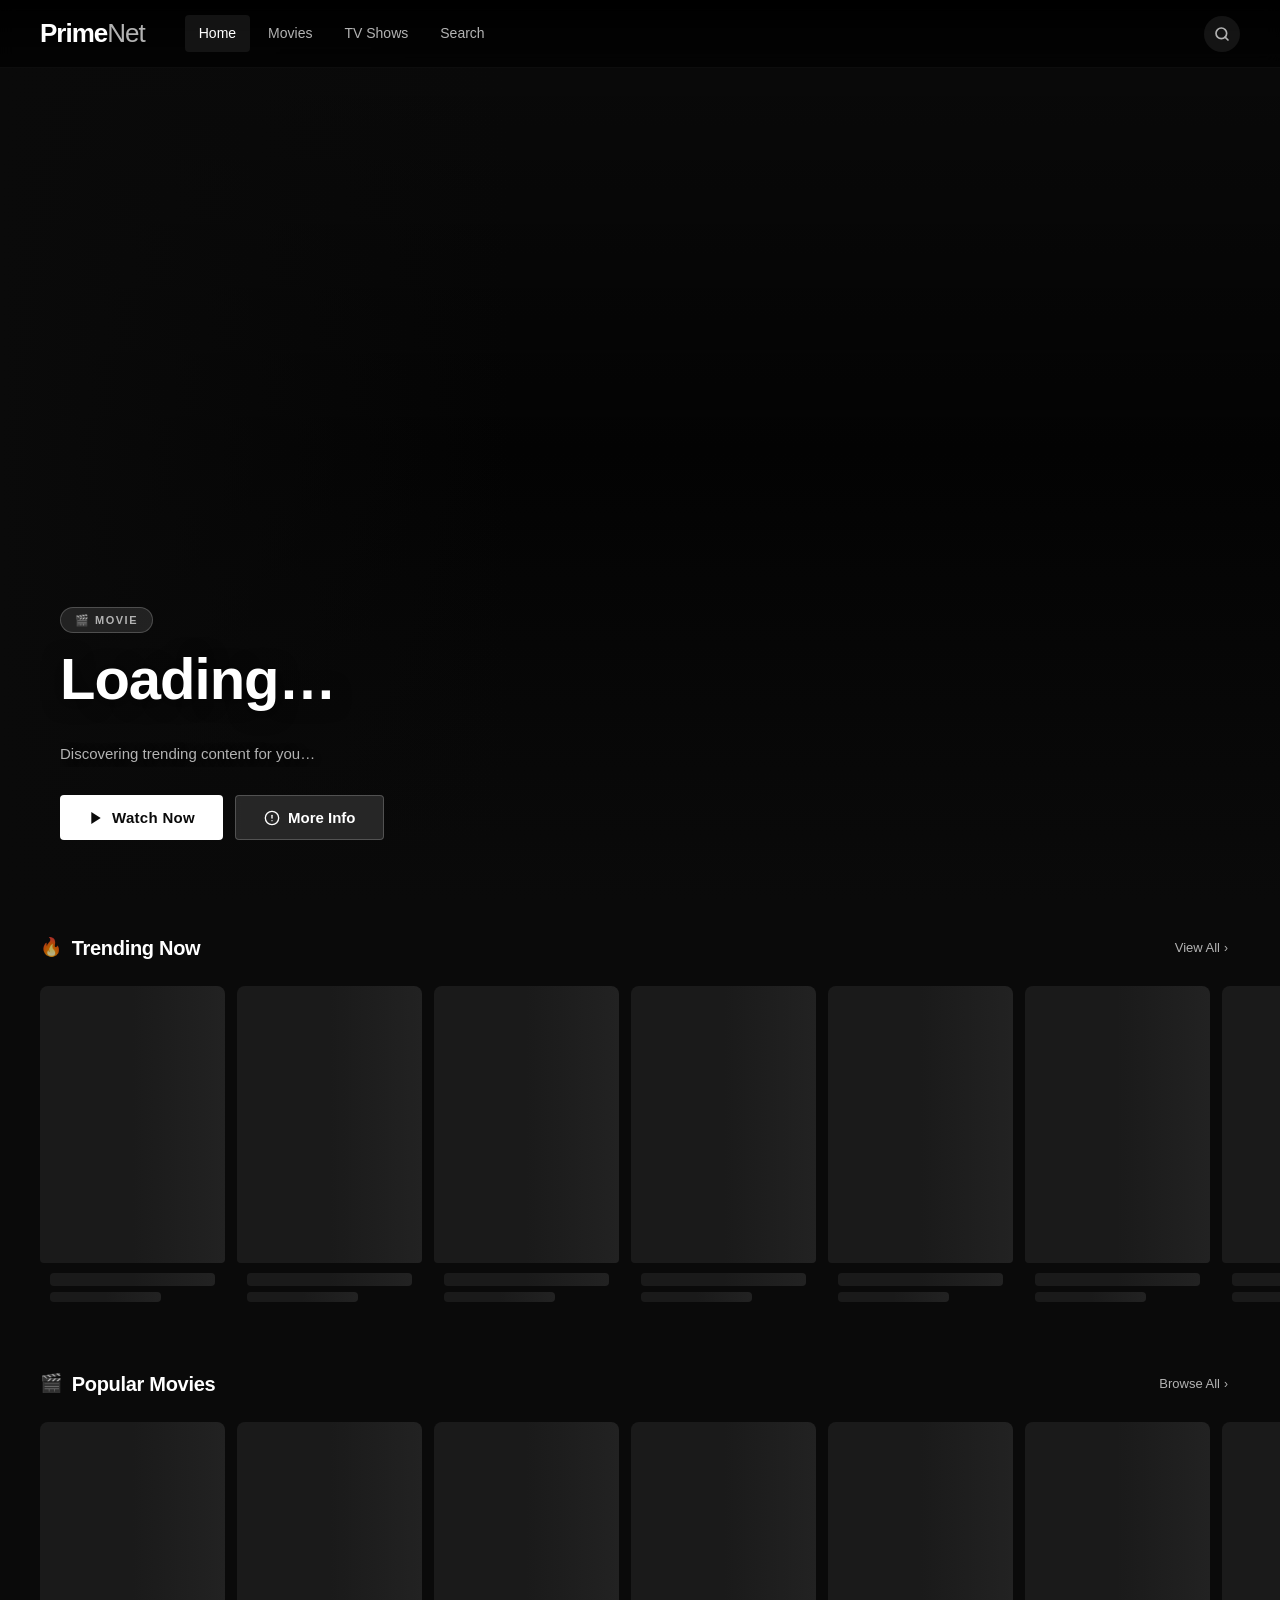
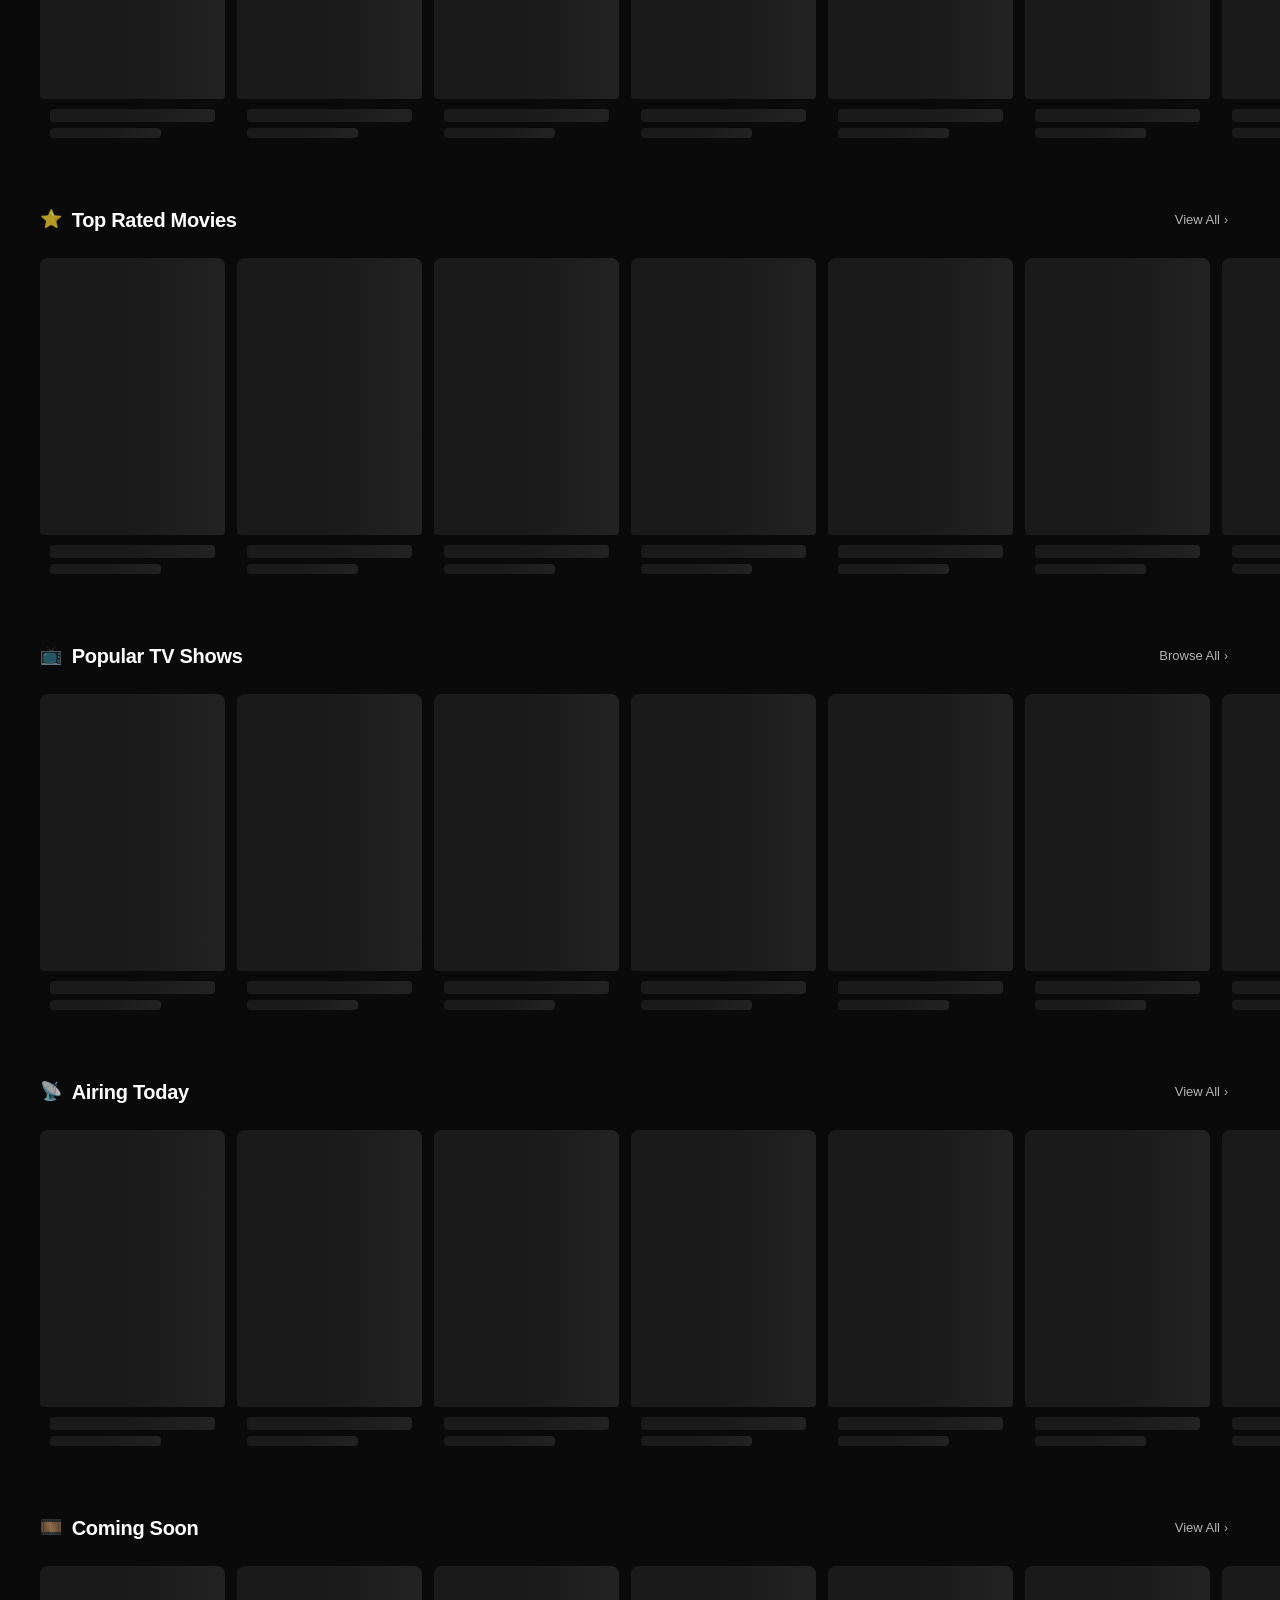
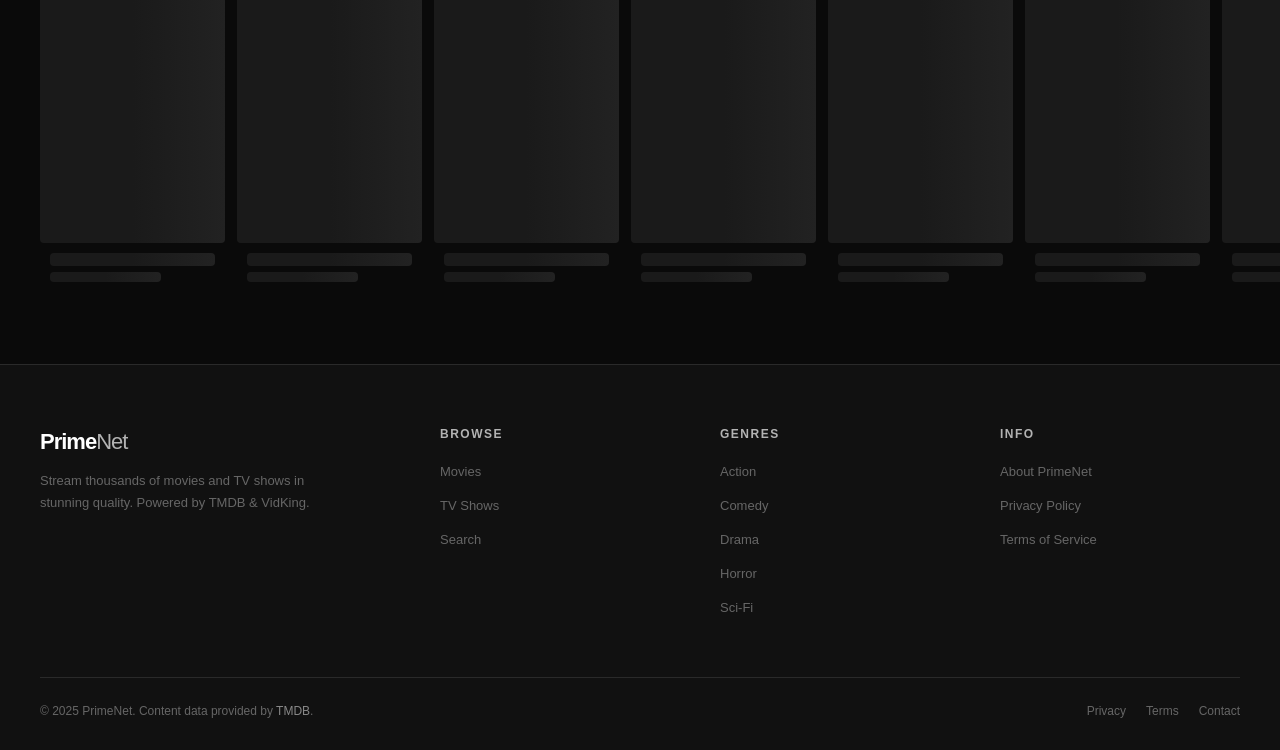
==== index.html @ 1dd8dd20 "Build black/white Prime Video-style streaming site with TMDB + VidKing Co-authored-by: FlamesIsCool " ====
<!DOCTYPE html>
<html lang="en">
<head>
  <meta charset="UTF-8">
  <meta name="viewport" content="width=device-width, initial-scale=1.0">
  <meta name="description" content="PrimeNet — Stream thousands of movies and TV shows. Free, fast, and always updated.">
  <title>PrimeNet — Stream Movies & TV Shows</title>
  <link rel="icon" type="image/svg+xml" href="data:image/svg+xml,<svg xmlns='http://www.w3.org/2000/svg' viewBox='0 0 100 100'><text y='.9em' font-size='90'>🎬</text></svg>">
  <link rel="stylesheet" href="css/style.css">
</head>
<body>

  <!-- ===== NAVBAR ===== -->
  <nav class="navbar" id="navbar">
    <a href="index.html" class="navbar-brand">
      <span class="navbar-logo">Prime<span>Net</span></span>
    </a>
    <div class="navbar-nav">
      <a href="index.html" class="nav-link active">Home</a>
      <a href="movies.html" class="nav-link">Movies</a>
      <a href="tv.html" class="nav-link">TV Shows</a>
      <a href="search.html" class="nav-link">Search</a>
    </div>
    <div class="navbar-right">
      <div class="search-container">
        <button class="search-toggle" id="searchToggle" aria-label="Search">
          <svg width="16" height="16" viewBox="0 0 24 24" fill="none" stroke="currentColor" stroke-width="2.5" stroke-linecap="round" stroke-linejoin="round"><circle cx="11" cy="11" r="8"/><line x1="21" y1="21" x2="16.65" y2="16.65"/></svg>
        </button>
        <div class="search-box" id="searchBox">
          <input type="text" class="search-input" id="navSearchInput" placeholder="Search movies, shows..." autocomplete="off">
          <button class="search-btn" id="navSearchBtn" aria-label="Search">
            <svg width="15" height="15" viewBox="0 0 24 24" fill="none" stroke="currentColor" stroke-width="2.5" stroke-linecap="round" stroke-linejoin="round"><circle cx="11" cy="11" r="8"/><line x1="21" y1="21" x2="16.65" y2="16.65"/></svg>
          </button>
        </div>
      </div>
    </div>
  </nav>

  <!-- ===== HERO ===== -->
  <section class="hero" id="hero">
    <div class="hero-backdrop" id="heroBg"></div>
    <div class="hero-content">
      <div class="hero-badge" id="heroBadge">🎬 Movie</div>
      <h1 class="hero-title" id="heroTitle">Loading…</h1>
      <div class="hero-meta" id="heroMeta"></div>
      <p class="hero-description" id="heroDesc">Discovering trending content for you…</p>
      <div class="hero-actions">
        <button class="btn-primary" id="heroWatchBtn">
          <svg width="16" height="16" viewBox="0 0 24 24" fill="currentColor"><polygon points="5 3 19 12 5 21 5 3"/></svg>
          Watch Now
        </button>
        <button class="btn-secondary" id="heroDetailBtn">
          <svg width="16" height="16" viewBox="0 0 24 24" fill="none" stroke="currentColor" stroke-width="2" stroke-linecap="round" stroke-linejoin="round"><circle cx="12" cy="12" r="10"/><line x1="12" y1="8" x2="12" y2="12"/><line x1="12" y1="16" x2="12.01" y2="16"/></svg>
          More Info
        </button>
      </div>
    </div>
    <div class="hero-dots" id="heroDots"></div>
  </section>

  <!-- ===== MAIN CONTENT ===== -->
  <main class="main-content">

    <!-- Trending -->
    <section class="content-section">
      <div class="section-header">
        <h2 class="section-title">
          <span class="title-icon">🔥</span> Trending Now
        </h2>
        <a href="search.html?q=trending" class="section-link">View All <span class="arrow">›</span></a>
      </div>
      <div class="carousel-wrapper">
        <div class="carousel-nav prev">
          <button class="carousel-nav-btn" aria-label="Previous">‹</button>
        </div>
        <div class="carousel-track" id="trendingRow"></div>
        <div class="carousel-nav next">
          <button class="carousel-nav-btn" aria-label="Next">›</button>
        </div>
      </div>
    </section>

    <!-- Popular Movies -->
    <section class="content-section">
      <div class="section-header">
        <h2 class="section-title">
          <span class="title-icon">🎬</span> Popular Movies
        </h2>
        <a href="movies.html" class="section-link">Browse All <span class="arrow">›</span></a>
      </div>
      <div class="carousel-wrapper">
        <div class="carousel-nav prev">
          <button class="carousel-nav-btn" aria-label="Previous">‹</button>
        </div>
        <div class="carousel-track" id="popularMoviesRow"></div>
        <div class="carousel-nav next">
          <button class="carousel-nav-btn" aria-label="Next">›</button>
        </div>
      </div>
    </section>

    <!-- Top Rated -->
    <section class="content-section">
      <div class="section-header">
        <h2 class="section-title">
          <span class="title-icon">⭐</span> Top Rated Movies
        </h2>
        <a href="movies.html?sort=vote_average.desc" class="section-link">View All <span class="arrow">›</span></a>
      </div>
      <div class="carousel-wrapper">
        <div class="carousel-nav prev">
          <button class="carousel-nav-btn" aria-label="Previous">‹</button>
        </div>
        <div class="carousel-track" id="topRatedRow"></div>
        <div class="carousel-nav next">
          <button class="carousel-nav-btn" aria-label="Next">›</button>
        </div>
      </div>
    </section>

    <!-- Popular TV Shows -->
    <section class="content-section">
      <div class="section-header">
        <h2 class="section-title">
          <span class="title-icon">📺</span> Popular TV Shows
        </h2>
        <a href="tv.html" class="section-link">Browse All <span class="arrow">›</span></a>
      </div>
      <div class="carousel-wrapper">
        <div class="carousel-nav prev">
          <button class="carousel-nav-btn" aria-label="Previous">‹</button>
        </div>
        <div class="carousel-track" id="popularTVRow"></div>
        <div class="carousel-nav next">
          <button class="carousel-nav-btn" aria-label="Next">›</button>
        </div>
      </div>
    </section>

    <!-- Airing Today -->
    <section class="content-section">
      <div class="section-header">
        <h2 class="section-title">
          <span class="title-icon">📡</span> Airing Today
        </h2>
        <a href="tv.html" class="section-link">View All <span class="arrow">›</span></a>
      </div>
      <div class="carousel-wrapper">
        <div class="carousel-nav prev">
          <button class="carousel-nav-btn" aria-label="Previous">‹</button>
        </div>
        <div class="carousel-track" id="airingTodayRow"></div>
        <div class="carousel-nav next">
          <button class="carousel-nav-btn" aria-label="Next">›</button>
        </div>
      </div>
    </section>

    <!-- Upcoming Movies -->
    <section class="content-section" style="margin-bottom: 60px;">
      <div class="section-header">
        <h2 class="section-title">
          <span class="title-icon">🎞️</span> Coming Soon
        </h2>
        <a href="movies.html" class="section-link">View All <span class="arrow">›</span></a>
      </div>
      <div class="carousel-wrapper">
        <div class="carousel-nav prev">
          <button class="carousel-nav-btn" aria-label="Previous">‹</button>
        </div>
        <div class="carousel-track" id="upcomingRow"></div>
        <div class="carousel-nav next">
          <button class="carousel-nav-btn" aria-label="Next">›</button>
        </div>
      </div>
    </section>

  </main>

  <!-- ===== FOOTER ===== -->
  <footer class="footer">
    <div class="footer-top">
      <div class="footer-brand">
        <div class="logo">Prime<span>Net</span></div>
        <p>Stream thousands of movies and TV shows in stunning quality. Powered by TMDB &amp; VidKing.</p>
      </div>
      <div class="footer-col">
        <h4>Browse</h4>
        <ul>
          <li><a href="movies.html">Movies</a></li>
          <li><a href="tv.html">TV Shows</a></li>
          <li><a href="search.html">Search</a></li>
        </ul>
      </div>
      <div class="footer-col">
        <h4>Genres</h4>
        <ul>
          <li><a href="movies.html?genre=28">Action</a></li>
          <li><a href="movies.html?genre=35">Comedy</a></li>
          <li><a href="movies.html?genre=18">Drama</a></li>
          <li><a href="movies.html?genre=27">Horror</a></li>
          <li><a href="movies.html?genre=878">Sci-Fi</a></li>
        </ul>
      </div>
      <div class="footer-col">
        <h4>Info</h4>
        <ul>
          <li><a href="#">About PrimeNet</a></li>
          <li><a href="#">Privacy Policy</a></li>
          <li><a href="#">Terms of Service</a></li>
        </ul>
      </div>
    </div>
    <div class="footer-bottom">
      <p class="footer-copy">© 2025 PrimeNet. Content data provided by <a href="https://www.themoviedb.org" target="_blank" rel="noopener" style="color:#888">TMDB</a>.</p>
      <div class="footer-links">
        <a href="#">Privacy</a>
        <a href="#">Terms</a>
        <a href="#">Contact</a>
      </div>
    </div>
  </footer>

  <!-- ===== MODAL ===== -->
  <div class="modal-overlay" id="modalOverlay" role="dialog" aria-modal="true">
    <div class="modal">
      <button class="modal-close" id="modalClose" aria-label="Close">✕</button>
      <div class="modal-backdrop">
        <img id="modalBackdropImg" src="" alt="">
      </div>
      <div class="modal-content">
        <h2 class="modal-title" id="modalTitle"></h2>
        <div class="modal-meta" id="modalMeta"></div>
        <p class="modal-overview" id="modalOverview"></p>
        <div class="modal-actions">
          <button class="btn-primary" id="modalWatchBtn">
            <svg width="16" height="16" viewBox="0 0 24 24" fill="currentColor"><polygon points="5 3 19 12 5 21 5 3"/></svg>
            Watch Now
          </button>
        </div>
        <div class="modal-info-grid" id="modalInfoGrid"></div>
      </div>
    </div>
  </div>

  <!-- ===== BACK TO TOP ===== -->
  <button class="back-to-top" aria-label="Back to top">
    <svg width="16" height="16" viewBox="0 0 24 24" fill="none" stroke="currentColor" stroke-width="2.5" stroke-linecap="round" stroke-linejoin="round"><polyline points="18 15 12 9 6 15"/></svg>
  </button>

  <!-- ===== SCRIPTS ===== -->
  <script src="js/api.js"></script>
  <script src="js/ui.js"></script>
  <script src="js/home.js"></script>
</body>
</html>
---- css/style.css ----
/* ===========================
   PrimeNet - Dark Streaming Theme
   =========================== */

:root {
  --bg-primary: #0a0a0a;
  --bg-secondary: #111111;
  --bg-card: #1a1a1a;
  --bg-card-hover: #222222;
  --bg-overlay: rgba(0, 0, 0, 0.85);
  --text-primary: #ffffff;
  --text-secondary: #b3b3b3;
  --text-muted: #666666;
  --accent: #ffffff;
  --accent-hover: #cccccc;
  --border: #2a2a2a;
  --border-light: #333333;
  --gradient-dark: linear-gradient(180deg, transparent 0%, rgba(0,0,0,0.7) 50%, #0a0a0a 100%);
  --gradient-side: linear-gradient(90deg, #0a0a0a 0%, transparent 40%);
  --radius-sm: 4px;
  --radius-md: 8px;
  --radius-lg: 12px;
  --shadow: 0 4px 24px rgba(0, 0, 0, 0.6);
  --shadow-lg: 0 8px 40px rgba(0, 0, 0, 0.8);
  --transition: all 0.25s ease;
}

/* ===========================
   Reset & Base
   =========================== */
*, *::before, *::after {
  box-sizing: border-box;
  margin: 0;
  padding: 0;
}

html {
  scroll-behavior: smooth;
  font-size: 16px;
}

body {
  background-color: var(--bg-primary);
  color: var(--text-primary);
  font-family: 'Amazon Ember', 'Helvetica Neue', Helvetica, Arial, sans-serif;
  line-height: 1.5;
  overflow-x: hidden;
  min-height: 100vh;
}

a {
  color: inherit;
  text-decoration: none;
}

img {
  display: block;
  max-width: 100%;
}

ul, ol {
  list-style: none;
}

button {
  cursor: pointer;
  border: none;
  background: none;
  font-family: inherit;
}

input, select, textarea {
  font-family: inherit;
}

/* ===========================
   Scrollbar
   =========================== */
::-webkit-scrollbar {
  width: 6px;
  height: 6px;
}
::-webkit-scrollbar-track {
  background: var(--bg-secondary);
}
::-webkit-scrollbar-thumb {
  background: #444;
  border-radius: 3px;
}
::-webkit-scrollbar-thumb:hover {
  background: #666;
}

/* ===========================
   Header / Navbar
   =========================== */
.navbar {
  position: fixed;
  top: 0;
  left: 0;
  right: 0;
  z-index: 1000;
  display: flex;
  align-items: center;
  padding: 0 40px;
  height: 68px;
  background: linear-gradient(180deg, rgba(0,0,0,0.95) 0%, rgba(0,0,0,0.6) 100%);
  border-bottom: 1px solid rgba(255,255,255,0.05);
  backdrop-filter: blur(8px);
  transition: var(--transition);
}

.navbar.scrolled {
  background: rgba(5, 5, 5, 0.98);
  border-bottom-color: var(--border);
}

.navbar-brand {
  display: flex;
  align-items: center;
  gap: 10px;
  text-decoration: none;
  margin-right: 40px;
  flex-shrink: 0;
}

.navbar-logo {
  font-size: 26px;
  font-weight: 900;
  letter-spacing: -1px;
  color: var(--text-primary);
}

.navbar-logo span {
  color: var(--text-secondary);
  font-weight: 300;
}

.navbar-nav {
  display: flex;
  align-items: center;
  gap: 4px;
  flex: 1;
}

.nav-link {
  padding: 8px 14px;
  font-size: 14px;
  font-weight: 500;
  color: var(--text-secondary);
  border-radius: var(--radius-sm);
  transition: var(--transition);
  white-space: nowrap;
}

.nav-link:hover,
.nav-link.active {
  color: var(--text-primary);
  background: rgba(255,255,255,0.07);
}

.nav-link.active {
  color: var(--text-primary);
}

.navbar-right {
  display: flex;
  align-items: center;
  gap: 12px;
  margin-left: auto;
}

.search-container {
  position: relative;
  display: flex;
  align-items: center;
}

.search-toggle {
  width: 36px;
  height: 36px;
  border-radius: 50%;
  background: rgba(255,255,255,0.07);
  display: flex;
  align-items: center;
  justify-content: center;
  color: var(--text-secondary);
  transition: var(--transition);
  font-size: 16px;
}

.search-toggle:hover {
  background: rgba(255,255,255,0.15);
  color: var(--text-primary);
}

.search-box {
  position: absolute;
  right: 0;
  top: 50%;
  transform: translateY(-50%);
  display: flex;
  align-items: center;
  background: rgba(20,20,20,0.98);
  border: 1px solid var(--border-light);
  border-radius: var(--radius-sm);
  overflow: hidden;
  width: 0;
  opacity: 0;
  pointer-events: none;
  transition: width 0.3s ease, opacity 0.2s ease;
}

.search-box.open {
  width: 280px;
  opacity: 1;
  pointer-events: all;
}

.search-input {
  flex: 1;
  padding: 9px 14px;
  background: transparent;
  border: none;
  outline: none;
  color: var(--text-primary);
  font-size: 14px;
}

.search-input::placeholder {
  color: var(--text-muted);
}

.search-btn {
  padding: 9px 14px;
  color: var(--text-secondary);
  font-size: 15px;
  transition: var(--transition);
}

.search-btn:hover {
  color: var(--text-primary);
}

.btn-icon {
  width: 36px;
  height: 36px;
  border-radius: 50%;
  display: flex;
  align-items: center;
  justify-content: center;
  color: var(--text-secondary);
  background: rgba(255,255,255,0.07);
  transition: var(--transition);
  font-size: 15px;
}

.btn-icon:hover {
  background: rgba(255,255,255,0.15);
  color: var(--text-primary);
}

/* ===========================
   Hero Section
   =========================== */
.hero {
  position: relative;
  height: 100vh;
  min-height: 600px;
  display: flex;
  align-items: flex-end;
  overflow: hidden;
}

.hero-backdrop {
  position: absolute;
  inset: 0;
  background-size: cover;
  background-position: center top;
  background-repeat: no-repeat;
  transition: opacity 1s ease;
}

.hero-backdrop::after {
  content: '';
  position: absolute;
  inset: 0;
  background: var(--gradient-dark);
}

.hero-backdrop::before {
  content: '';
  position: absolute;
  inset: 0;
  background: var(--gradient-side);
  z-index: 1;
}

.hero-content {
  position: relative;
  z-index: 2;
  padding: 60px 60px;
  max-width: 640px;
  width: 100%;
}

.hero-badge {
  display: inline-flex;
  align-items: center;
  gap: 6px;
  background: rgba(255,255,255,0.1);
  border: 1px solid rgba(255,255,255,0.2);
  border-radius: 20px;
  padding: 4px 14px;
  font-size: 11px;
  font-weight: 700;
  letter-spacing: 1.5px;
  text-transform: uppercase;
  color: var(--text-secondary);
  margin-bottom: 16px;
}

.hero-title {
  font-size: clamp(32px, 5vw, 58px);
  font-weight: 900;
  line-height: 1.05;
  letter-spacing: -1px;
  margin-bottom: 16px;
  text-shadow: 0 2px 20px rgba(0,0,0,0.8);
}

.hero-meta {
  display: flex;
  align-items: center;
  gap: 16px;
  margin-bottom: 16px;
  font-size: 13px;
  color: var(--text-secondary);
}

.hero-meta .rating {
  display: flex;
  align-items: center;
  gap: 4px;
  color: #fff;
  font-weight: 600;
}

.hero-meta .rating span {
  color: #f5c518;
}

.hero-meta .year,
.hero-meta .runtime,
.hero-meta .genres {
  color: var(--text-muted);
}

.hero-meta .separator {
  color: var(--border-light);
}

.hero-description {
  font-size: 15px;
  line-height: 1.65;
  color: var(--text-secondary);
  margin-bottom: 28px;
  display: -webkit-box;
  -webkit-line-clamp: 3;
  -webkit-box-orient: vertical;
  overflow: hidden;
  text-shadow: 0 1px 8px rgba(0,0,0,0.6);
}

.hero-actions {
  display: flex;
  gap: 12px;
  flex-wrap: wrap;
}

.btn-primary {
  display: inline-flex;
  align-items: center;
  gap: 8px;
  padding: 13px 28px;
  background: var(--text-primary);
  color: var(--bg-primary);
  font-size: 15px;
  font-weight: 700;
  border-radius: var(--radius-sm);
  transition: var(--transition);
  letter-spacing: 0.3px;
}

.btn-primary:hover {
  background: var(--accent-hover);
  transform: translateY(-1px);
  box-shadow: 0 6px 20px rgba(255,255,255,0.2);
}

.btn-secondary {
  display: inline-flex;
  align-items: center;
  gap: 8px;
  padding: 13px 28px;
  background: rgba(255,255,255,0.12);
  border: 1px solid rgba(255,255,255,0.2);
  color: var(--text-primary);
  font-size: 15px;
  font-weight: 600;
  border-radius: var(--radius-sm);
  transition: var(--transition);
  backdrop-filter: blur(4px);
}

.btn-secondary:hover {
  background: rgba(255,255,255,0.2);
  transform: translateY(-1px);
}

/* Hero scroll indicators */
.hero-dots {
  position: absolute;
  bottom: 32px;
  left: 50%;
  transform: translateX(-50%);
  display: flex;
  gap: 6px;
  z-index: 10;
}

.hero-dot {
  width: 6px;
  height: 6px;
  border-radius: 50%;
  background: rgba(255,255,255,0.3);
  transition: var(--transition);
  cursor: pointer;
}

.hero-dot.active {
  background: var(--text-primary);
  width: 24px;
  border-radius: 3px;
}

/* ===========================
   Main Content
   =========================== */
.main-content {
  padding-top: 0;
}

/* ===========================
   Content Rows / Carousels
   =========================== */
.content-section {
  padding: 32px 0 0;
  margin-bottom: 12px;
}

.section-header {
  display: flex;
  align-items: center;
  justify-content: space-between;
  padding: 0 40px;
  margin-bottom: 18px;
}

.section-title {
  font-size: 20px;
  font-weight: 700;
  letter-spacing: -0.3px;
  color: var(--text-primary);
  display: flex;
  align-items: center;
  gap: 10px;
}

.section-title .title-icon {
  font-size: 18px;
  opacity: 0.7;
}

.section-link {
  font-size: 13px;
  color: var(--text-secondary);
  font-weight: 500;
  display: flex;
  align-items: center;
  gap: 4px;
  transition: var(--transition);
  padding: 6px 12px;
  border-radius: var(--radius-sm);
}

.section-link:hover {
  color: var(--text-primary);
  background: rgba(255,255,255,0.06);
}

.section-link .arrow {
  font-size: 12px;
  transition: transform 0.2s ease;
}

.section-link:hover .arrow {
  transform: translateX(3px);
}

/* Carousel Wrapper */
.carousel-wrapper {
  position: relative;
  overflow: hidden;
}

.carousel-track {
  display: flex;
  gap: 12px;
  padding: 4px 40px 12px;
  overflow-x: auto;
  scroll-snap-type: x mandatory;
  scrollbar-width: none;
  -ms-overflow-style: none;
}

.carousel-track::-webkit-scrollbar {
  display: none;
}

/* Carousel Nav Buttons */
.carousel-nav {
  position: absolute;
  top: 0;
  bottom: 0;
  width: 60px;
  display: flex;
  align-items: center;
  justify-content: center;
  z-index: 10;
  opacity: 0;
  transition: opacity 0.2s ease;
  pointer-events: none;
}

.carousel-wrapper:hover .carousel-nav {
  opacity: 1;
  pointer-events: all;
}

.carousel-nav.prev {
  left: 0;
  background: linear-gradient(90deg, rgba(10,10,10,0.95) 0%, transparent 100%);
}

.carousel-nav.next {
  right: 0;
  background: linear-gradient(270deg, rgba(10,10,10,0.95) 0%, transparent 100%);
}

.carousel-nav-btn {
  width: 40px;
  height: 40px;
  border-radius: 50%;
  background: rgba(255,255,255,0.1);
  border: 1px solid rgba(255,255,255,0.2);
  color: var(--text-primary);
  font-size: 18px;
  display: flex;
  align-items: center;
  justify-content: center;
  transition: var(--transition);
  cursor: pointer;
}

.carousel-nav-btn:hover {
  background: rgba(255,255,255,0.2);
  transform: scale(1.1);
}

/* ===========================
   Movie / Show Cards
   =========================== */
.card {
  flex-shrink: 0;
  width: 185px;
  cursor: pointer;
  border-radius: var(--radius-md);
  overflow: hidden;
  background: var(--bg-card);
  transition: var(--transition);
  scroll-snap-align: start;
  position: relative;
}

.card:hover {
  transform: scale(1.06) translateY(-4px);
  z-index: 5;
  box-shadow: var(--shadow-lg);
}

.card-poster-wrap {
  position: relative;
  aspect-ratio: 2/3;
  overflow: hidden;
  background: var(--bg-card-hover);
}

.card-poster {
  width: 100%;
  height: 100%;
  object-fit: cover;
  transition: transform 0.4s ease;
}

.card:hover .card-poster {
  transform: scale(1.05);
}

.card-poster-placeholder {
  width: 100%;
  height: 100%;
  display: flex;
  align-items: center;
  justify-content: center;
  background: linear-gradient(135deg, #1a1a1a 0%, #0d0d0d 100%);
  font-size: 48px;
  opacity: 0.3;
}

.card-overlay {
  position: absolute;
  inset: 0;
  background: linear-gradient(0deg, rgba(0,0,0,0.9) 0%, transparent 50%);
  opacity: 0;
  transition: opacity 0.3s ease;
  display: flex;
  flex-direction: column;
  justify-content: flex-end;
  padding: 12px;
}

.card:hover .card-overlay {
  opacity: 1;
}

.card-play-btn {
  width: 44px;
  height: 44px;
  border-radius: 50%;
  background: rgba(255,255,255,0.95);
  color: #000;
  display: flex;
  align-items: center;
  justify-content: center;
  font-size: 16px;
  margin-bottom: 10px;
  transition: var(--transition);
  padding-left: 3px;
}

.card-play-btn:hover {
  background: #fff;
  transform: scale(1.1);
}

.card-rating {
  display: flex;
  align-items: center;
  gap: 4px;
  font-size: 12px;
  font-weight: 600;
  color: #fff;
}

.card-rating .star {
  color: #f5c518;
  font-size: 11px;
}

/* Card Badge */
.card-badge {
  position: absolute;
  top: 8px;
  left: 8px;
  background: rgba(0,0,0,0.75);
  border: 1px solid rgba(255,255,255,0.15);
  border-radius: 4px;
  padding: 2px 8px;
  font-size: 10px;
  font-weight: 700;
  letter-spacing: 0.8px;
  text-transform: uppercase;
  color: var(--text-secondary);
  backdrop-filter: blur(4px);
}

.card-badge.trending {
  background: rgba(255,255,255,0.15);
  color: var(--text-primary);
}

.card-badge.new {
  background: rgba(255,255,255,0.2);
  border-color: rgba(255,255,255,0.3);
  color: #fff;
}

/* Card Info */
.card-info {
  padding: 10px;
}

.card-title {
  font-size: 13px;
  font-weight: 600;
  color: var(--text-primary);
  white-space: nowrap;
  overflow: hidden;
  text-overflow: ellipsis;
  margin-bottom: 4px;
}

.card-meta {
  display: flex;
  align-items: center;
  gap: 8px;
  font-size: 11px;
  color: var(--text-muted);
}

/* Wide Cards (for featured/backdrops) */
.card-wide {
  width: 300px;
}

.card-wide .card-poster-wrap {
  aspect-ratio: 16/9;
}

/* ===========================
   Featured / Billboard Section
   =========================== */
.billboard-section {
  padding: 40px 40px;
  position: relative;
}

.billboard-grid {
  display: grid;
  grid-template-columns: 1fr 1fr;
  gap: 2px;
  border-radius: var(--radius-lg);
  overflow: hidden;
}

.billboard-item {
  position: relative;
  aspect-ratio: 16/9;
  overflow: hidden;
  cursor: pointer;
}

.billboard-item:first-child {
  grid-row: span 2;
  aspect-ratio: auto;
}

.billboard-img {
  width: 100%;
  height: 100%;
  object-fit: cover;
  transition: transform 0.5s ease;
}

.billboard-item:hover .billboard-img {
  transform: scale(1.03);
}

.billboard-overlay {
  position: absolute;
  inset: 0;
  background: linear-gradient(0deg, rgba(0,0,0,0.8) 0%, transparent 60%);
  display: flex;
  flex-direction: column;
  justify-content: flex-end;
  padding: 20px;
}

.billboard-title {
  font-size: 18px;
  font-weight: 700;
  margin-bottom: 6px;
}

.billboard-meta {
  font-size: 12px;
  color: var(--text-secondary);
}

/* ===========================
   Genre Filter Bar
   =========================== */
.genre-filter {
  padding: 0 40px;
  margin-bottom: 28px;
  display: flex;
  gap: 8px;
  overflow-x: auto;
  scrollbar-width: none;
}

.genre-filter::-webkit-scrollbar {
  display: none;
}

.genre-chip {
  flex-shrink: 0;
  padding: 7px 18px;
  border-radius: 20px;
  font-size: 13px;
  font-weight: 500;
  color: var(--text-secondary);
  background: var(--bg-card);
  border: 1px solid var(--border);
  transition: var(--transition);
  cursor: pointer;
  white-space: nowrap;
}

.genre-chip:hover {
  color: var(--text-primary);
  border-color: var(--border-light);
  background: var(--bg-card-hover);
}

.genre-chip.active {
  background: var(--text-primary);
  color: var(--bg-primary);
  border-color: var(--text-primary);
  font-weight: 700;
}

/* ===========================
   Grid Layout (Browse Pages)
   =========================== */
.browse-page {
  padding: 90px 40px 60px;
  min-height: 100vh;
}

.browse-header {
  margin-bottom: 32px;
}

.browse-title {
  font-size: 32px;
  font-weight: 900;
  letter-spacing: -0.5px;
  margin-bottom: 8px;
}

.browse-subtitle {
  font-size: 15px;
  color: var(--text-secondary);
}

.browse-controls {
  display: flex;
  align-items: center;
  gap: 12px;
  margin-bottom: 24px;
  flex-wrap: wrap;
}

.select-filter {
  padding: 9px 16px;
  background: var(--bg-card);
  border: 1px solid var(--border);
  color: var(--text-primary);
  border-radius: var(--radius-sm);
  font-size: 14px;
  outline: none;
  transition: var(--transition);
  appearance: none;
  cursor: pointer;
  padding-right: 34px;
  background-image: url("data:image/svg+xml,%3Csvg xmlns='http://www.w3.org/2000/svg' width='12' height='8' viewBox='0 0 12 8'%3E%3Cpath d='M1 1l5 5 5-5' stroke='%23666' stroke-width='1.5' fill='none' stroke-linecap='round'/%3E%3C/svg%3E");
  background-repeat: no-repeat;
  background-position: right 12px center;
}

.select-filter:focus,
.select-filter:hover {
  border-color: var(--border-light);
  background-color: var(--bg-card-hover);
}

.content-grid {
  display: grid;
  grid-template-columns: repeat(auto-fill, minmax(160px, 1fr));
  gap: 16px;
}

.content-grid .card {
  width: 100%;
}

/* Load More */
.load-more-wrap {
  display: flex;
  justify-content: center;
  padding: 40px 0 20px;
}

.btn-load-more {
  padding: 12px 36px;
  background: var(--bg-card);
  border: 1px solid var(--border-light);
  color: var(--text-primary);
  font-size: 14px;
  font-weight: 600;
  border-radius: var(--radius-sm);
  transition: var(--transition);
}

.btn-load-more:hover {
  background: var(--bg-card-hover);
  border-color: #555;
}

/* ===========================
   Watch / Player Page
   =========================== */
.watch-page {
  padding-top: 68px;
  min-height: 100vh;
  background: #000;
}

.player-container {
  width: 100%;
  background: #000;
  position: relative;
}

.player-frame-wrap {
  width: 100%;
  aspect-ratio: 16/9;
  max-height: calc(100vh - 68px);
  background: #000;
  overflow: hidden;
  position: relative;
}

.player-frame {
  width: 100%;
  height: 100%;
  border: none;
  display: block;
}

.player-loading {
  position: absolute;
  inset: 0;
  display: flex;
  flex-direction: column;
  align-items: center;
  justify-content: center;
  gap: 16px;
  background: #000;
  z-index: 5;
}

.player-loading.hidden {
  display: none;
}

.spinner {
  width: 48px;
  height: 48px;
  border: 3px solid rgba(255,255,255,0.1);
  border-top-color: #fff;
  border-radius: 50%;
  animation: spin 0.8s linear infinite;
}

@keyframes spin {
  to { transform: rotate(360deg); }
}

.spinner-text {
  font-size: 14px;
  color: var(--text-secondary);
}

.player-info {
  padding: 24px 40px;
  border-bottom: 1px solid var(--border);
  background: var(--bg-secondary);
}

.player-title-row {
  display: flex;
  align-items: flex-start;
  justify-content: space-between;
  gap: 20px;
  margin-bottom: 12px;
}

.player-title {
  font-size: 26px;
  font-weight: 800;
  letter-spacing: -0.3px;
}

.player-meta {
  display: flex;
  align-items: center;
  gap: 16px;
  font-size: 13px;
  color: var(--text-secondary);
  flex-wrap: wrap;
}

.player-rating {
  display: flex;
  align-items: center;
  gap: 4px;
  color: #fff;
  font-weight: 600;
}

.player-rating .star {
  color: #f5c518;
}

.player-overview {
  font-size: 14px;
  line-height: 1.7;
  color: var(--text-secondary);
  max-width: 800px;
  margin-top: 14px;
}

/* Episode Selector */
.episode-section {
  background: var(--bg-secondary);
  border-top: 1px solid var(--border);
}

.episode-section-header {
  padding: 20px 40px 0;
  display: flex;
  align-items: center;
  gap: 16px;
}

.episode-section-title {
  font-size: 18px;
  font-weight: 700;
}

.season-select {
  padding: 7px 14px;
  background: var(--bg-card);
  border: 1px solid var(--border);
  color: var(--text-primary);
  border-radius: var(--radius-sm);
  font-size: 14px;
  outline: none;
  appearance: none;
  cursor: pointer;
  padding-right: 30px;
  background-image: url("data:image/svg+xml,%3Csvg xmlns='http://www.w3.org/2000/svg' width='12' height='8' viewBox='0 0 12 8'%3E%3Cpath d='M1 1l5 5 5-5' stroke='%23666' stroke-width='1.5' fill='none' stroke-linecap='round'/%3E%3C/svg%3E");
  background-repeat: no-repeat;
  background-position: right 10px center;
}

.episode-grid {
  display: grid;
  grid-template-columns: repeat(auto-fill, minmax(280px, 1fr));
  gap: 12px;
  padding: 20px 40px 32px;
  max-height: 380px;
  overflow-y: auto;
}

.episode-card {
  display: flex;
  gap: 14px;
  padding: 14px;
  background: var(--bg-card);
  border: 1px solid var(--border);
  border-radius: var(--radius-md);
  cursor: pointer;
  transition: var(--transition);
}

.episode-card:hover,
.episode-card.active {
  background: var(--bg-card-hover);
  border-color: var(--border-light);
}

.episode-card.active {
  border-color: rgba(255,255,255,0.4);
}

.episode-thumb {
  width: 120px;
  flex-shrink: 0;
  aspect-ratio: 16/9;
  border-radius: var(--radius-sm);
  overflow: hidden;
  background: var(--bg-overlay);
  position: relative;
}

.episode-thumb img {
  width: 100%;
  height: 100%;
  object-fit: cover;
}

.episode-thumb .ep-play {
  position: absolute;
  inset: 0;
  display: flex;
  align-items: center;
  justify-content: center;
  background: rgba(0,0,0,0.4);
  opacity: 0;
  transition: opacity 0.2s ease;
  font-size: 22px;
}

.episode-card:hover .ep-play {
  opacity: 1;
}

.episode-details {
  flex: 1;
  min-width: 0;
}

.episode-num {
  font-size: 11px;
  color: var(--text-muted);
  font-weight: 600;
  letter-spacing: 0.5px;
  margin-bottom: 4px;
}

.episode-title {
  font-size: 14px;
  font-weight: 600;
  color: var(--text-primary);
  margin-bottom: 6px;
  white-space: nowrap;
  overflow: hidden;
  text-overflow: ellipsis;
}

.episode-desc {
  font-size: 12px;
  color: var(--text-muted);
  line-height: 1.5;
  display: -webkit-box;
  -webkit-line-clamp: 2;
  -webkit-box-orient: vertical;
  overflow: hidden;
}

.episode-runtime {
  font-size: 11px;
  color: var(--text-muted);
  margin-top: 6px;
}

/* Related Section */
.related-section {
  padding: 32px 40px 60px;
  background: var(--bg-secondary);
  border-top: 1px solid var(--border);
}

.related-title {
  font-size: 18px;
  font-weight: 700;
  margin-bottom: 20px;
}

.related-grid {
  display: grid;
  grid-template-columns: repeat(auto-fill, minmax(150px, 1fr));
  gap: 14px;
}

.related-grid .card {
  width: 100%;
}

/* ===========================
   Search Page
   =========================== */
.search-page {
  padding: 90px 40px 60px;
  min-height: 100vh;
}

.search-hero {
  display: flex;
  flex-direction: column;
  align-items: center;
  padding: 40px 0 48px;
}

.search-hero-title {
  font-size: 28px;
  font-weight: 800;
  margin-bottom: 24px;
  letter-spacing: -0.3px;
}

.search-bar-large {
  display: flex;
  align-items: center;
  width: 100%;
  max-width: 640px;
  background: var(--bg-card);
  border: 1px solid var(--border-light);
  border-radius: var(--radius-sm);
  overflow: hidden;
  transition: var(--transition);
}

.search-bar-large:focus-within {
  border-color: rgba(255,255,255,0.5);
  box-shadow: 0 0 0 3px rgba(255,255,255,0.07);
}

.search-bar-large .search-input-large {
  flex: 1;
  padding: 14px 20px;
  background: transparent;
  border: none;
  outline: none;
  color: var(--text-primary);
  font-size: 16px;
}

.search-bar-large .search-input-large::placeholder {
  color: var(--text-muted);
}

.search-bar-large .search-submit {
  padding: 14px 20px;
  background: var(--text-primary);
  color: var(--bg-primary);
  font-size: 18px;
  transition: var(--transition);
}

.search-bar-large .search-submit:hover {
  background: var(--accent-hover);
}

.search-results-count {
  font-size: 14px;
  color: var(--text-secondary);
  margin-bottom: 24px;
}

.search-results-count strong {
  color: var(--text-primary);
}

/* Tabs */
.tabs {
  display: flex;
  gap: 4px;
  padding: 0 40px;
  border-bottom: 1px solid var(--border);
  margin-bottom: 28px;
}

.tab-btn {
  padding: 12px 20px;
  font-size: 14px;
  font-weight: 600;
  color: var(--text-muted);
  border-bottom: 2px solid transparent;
  transition: var(--transition);
  margin-bottom: -1px;
}

.tab-btn:hover {
  color: var(--text-secondary);
}

.tab-btn.active {
  color: var(--text-primary);
  border-bottom-color: var(--text-primary);
}

/* ===========================
   Modal / Details Popup
   =========================== */
.modal-overlay {
  position: fixed;
  inset: 0;
  background: rgba(0,0,0,0.85);
  z-index: 2000;
  display: flex;
  align-items: center;
  justify-content: center;
  padding: 20px;
  opacity: 0;
  pointer-events: none;
  transition: opacity 0.3s ease;
  backdrop-filter: blur(6px);
}

.modal-overlay.open {
  opacity: 1;
  pointer-events: all;
}

.modal {
  background: var(--bg-card);
  border: 1px solid var(--border);
  border-radius: var(--radius-lg);
  width: 100%;
  max-width: 840px;
  max-height: 90vh;
  overflow-y: auto;
  position: relative;
  transform: scale(0.95) translateY(20px);
  transition: transform 0.3s ease;
}

.modal-overlay.open .modal {
  transform: scale(1) translateY(0);
}

.modal-backdrop {
  width: 100%;
  aspect-ratio: 16/9;
  position: relative;
  overflow: hidden;
  border-radius: var(--radius-lg) var(--radius-lg) 0 0;
}

.modal-backdrop img {
  width: 100%;
  height: 100%;
  object-fit: cover;
}

.modal-backdrop::after {
  content: '';
  position: absolute;
  inset: 0;
  background: linear-gradient(0deg, var(--bg-card) 0%, transparent 50%);
}

.modal-close {
  position: absolute;
  top: 16px;
  right: 16px;
  width: 36px;
  height: 36px;
  border-radius: 50%;
  background: rgba(0,0,0,0.7);
  color: #fff;
  font-size: 18px;
  display: flex;
  align-items: center;
  justify-content: center;
  z-index: 10;
  transition: var(--transition);
  border: 1px solid rgba(255,255,255,0.2);
}

.modal-close:hover {
  background: rgba(255,255,255,0.2);
}

.modal-content {
  padding: 0 28px 28px;
  margin-top: -40px;
  position: relative;
  z-index: 2;
}

.modal-title {
  font-size: 26px;
  font-weight: 900;
  letter-spacing: -0.5px;
  margin-bottom: 10px;
}

.modal-meta {
  display: flex;
  align-items: center;
  gap: 12px;
  font-size: 13px;
  color: var(--text-secondary);
  margin-bottom: 16px;
  flex-wrap: wrap;
}

.modal-rating {
  display: flex;
  align-items: center;
  gap: 4px;
  font-weight: 700;
  color: #fff;
}

.modal-rating .star {
  color: #f5c518;
}

.modal-overview {
  font-size: 14px;
  line-height: 1.75;
  color: var(--text-secondary);
  margin-bottom: 24px;
}

.modal-actions {
  display: flex;
  gap: 12px;
  flex-wrap: wrap;
}

.modal-info-grid {
  display: grid;
  grid-template-columns: 1fr 1fr;
  gap: 16px;
  margin-top: 24px;
  padding-top: 24px;
  border-top: 1px solid var(--border);
}

.modal-info-item label {
  display: block;
  font-size: 11px;
  text-transform: uppercase;
  letter-spacing: 1px;
  color: var(--text-muted);
  margin-bottom: 4px;
  font-weight: 700;
}

.modal-info-item span {
  font-size: 14px;
  color: var(--text-primary);
}

/* ===========================
   Footer
   =========================== */
.footer {
  background: var(--bg-secondary);
  border-top: 1px solid var(--border);
  padding: 60px 40px 30px;
}

.footer-top {
  display: grid;
  grid-template-columns: 1.5fr 1fr 1fr 1fr;
  gap: 40px;
  margin-bottom: 48px;
}

.footer-brand .logo {
  font-size: 22px;
  font-weight: 900;
  letter-spacing: -1px;
  margin-bottom: 12px;
  color: var(--text-primary);
}

.footer-brand .logo span {
  color: var(--text-secondary);
  font-weight: 300;
}

.footer-brand p {
  font-size: 13px;
  color: var(--text-muted);
  line-height: 1.7;
  max-width: 280px;
}

.footer-col h4 {
  font-size: 12px;
  font-weight: 700;
  letter-spacing: 1.5px;
  text-transform: uppercase;
  color: var(--text-secondary);
  margin-bottom: 16px;
}

.footer-col ul li {
  margin-bottom: 10px;
}

.footer-col ul li a {
  font-size: 13px;
  color: var(--text-muted);
  transition: var(--transition);
}

.footer-col ul li a:hover {
  color: var(--text-primary);
}

.footer-bottom {
  display: flex;
  align-items: center;
  justify-content: space-between;
  padding-top: 24px;
  border-top: 1px solid var(--border);
  gap: 20px;
  flex-wrap: wrap;
}

.footer-copy {
  font-size: 12px;
  color: var(--text-muted);
}

.footer-links {
  display: flex;
  gap: 20px;
}

.footer-links a {
  font-size: 12px;
  color: var(--text-muted);
  transition: var(--transition);
}

.footer-links a:hover {
  color: var(--text-secondary);
}

/* ===========================
   Loading States
   =========================== */
.skeleton {
  background: linear-gradient(90deg, var(--bg-card) 25%, var(--bg-card-hover) 50%, var(--bg-card) 75%);
  background-size: 200% 100%;
  animation: shimmer 1.5s infinite;
  border-radius: var(--radius-sm);
}

@keyframes shimmer {
  0% { background-position: 200% 0; }
  100% { background-position: -200% 0; }
}

.skeleton-card {
  width: 185px;
  flex-shrink: 0;
  border-radius: var(--radius-md);
  overflow: hidden;
}

.skeleton-card .skeleton-poster {
  aspect-ratio: 2/3;
}

.skeleton-card .skeleton-text {
  height: 13px;
  margin: 10px 10px 6px;
}

.skeleton-card .skeleton-text-sm {
  height: 10px;
  width: 60%;
  margin: 0 10px 10px;
}

/* ===========================
   Toast Notifications
   =========================== */
.toast-container {
  position: fixed;
  bottom: 30px;
  right: 30px;
  z-index: 3000;
  display: flex;
  flex-direction: column;
  gap: 10px;
}

.toast {
  padding: 14px 20px;
  background: var(--bg-card);
  border: 1px solid var(--border-light);
  border-radius: var(--radius-md);
  font-size: 14px;
  color: var(--text-primary);
  box-shadow: var(--shadow-lg);
  display: flex;
  align-items: center;
  gap: 10px;
  animation: slideInRight 0.3s ease, fadeOut 0.3s ease 2.7s forwards;
  max-width: 320px;
}

@keyframes slideInRight {
  from { transform: translateX(100%); opacity: 0; }
  to { transform: translateX(0); opacity: 1; }
}

@keyframes fadeOut {
  to { opacity: 0; transform: translateY(10px); }
}

/* ===========================
   Utility Classes
   =========================== */
.hidden { display: none !important; }
.flex { display: flex; }
.flex-center { display: flex; align-items: center; justify-content: center; }
.text-muted { color: var(--text-muted); }
.text-secondary { color: var(--text-secondary); }
.gap-8 { gap: 8px; }
.mt-8 { margin-top: 8px; }
.mt-16 { margin-top: 16px; }
.mb-16 { margin-bottom: 16px; }

/* ===========================
   Back to Top
   =========================== */
.back-to-top {
  position: fixed;
  bottom: 30px;
  left: 30px;
  width: 42px;
  height: 42px;
  border-radius: 50%;
  background: var(--bg-card);
  border: 1px solid var(--border-light);
  color: var(--text-primary);
  font-size: 18px;
  display: flex;
  align-items: center;
  justify-content: center;
  z-index: 500;
  opacity: 0;
  pointer-events: none;
  transition: var(--transition);
  cursor: pointer;
}

.back-to-top.visible {
  opacity: 1;
  pointer-events: all;
}

.back-to-top:hover {
  background: var(--bg-card-hover);
  transform: translateY(-2px);
}

/* ===========================
   Responsive
   =========================== */
@media (max-width: 1024px) {
  .footer-top {
    grid-template-columns: 1fr 1fr;
  }
  
  .navbar {
    padding: 0 24px;
  }
  
  .hero-content {
    padding: 40px 40px;
  }
  
  .section-header,
  .carousel-track,
  .browse-page,
  .player-info,
  .episode-section-header,
  .episode-grid,
  .related-section,
  .search-page,
  .genre-filter {
    padding-left: 24px;
    padding-right: 24px;
  }
  
  .tabs {
    padding: 0 24px;
  }
}

@media (max-width: 768px) {
  .navbar {
    padding: 0 16px;
  }
  
  .navbar-nav {
    display: none;
  }
  
  .hero-content {
    padding: 30px 20px;
    max-width: 100%;
  }
  
  .hero-title {
    font-size: 28px;
  }
  
  .hero-description {
    -webkit-line-clamp: 2;
  }
  
  .section-header,
  .carousel-track,
  .browse-page,
  .player-info,
  .episode-section-header,
  .related-section,
  .search-page,
  .genre-filter {
    padding-left: 16px;
    padding-right: 16px;
  }
  
  .episode-grid {
    padding: 16px 16px 24px;
    grid-template-columns: 1fr;
  }
  
  .footer-top {
    grid-template-columns: 1fr;
    gap: 28px;
  }
  
  .footer {
    padding: 40px 16px 20px;
  }
  
  .footer-bottom {
    flex-direction: column;
    align-items: flex-start;
    gap: 12px;
  }
  
  .modal-info-grid {
    grid-template-columns: 1fr;
  }
  
  .player-title-row {
    flex-direction: column;
  }
  
  .tabs {
    padding: 0 16px;
  }
  
  .content-grid {
    grid-template-columns: repeat(auto-fill, minmax(130px, 1fr));
  }
  
  .card {
    width: 150px;
  }
}

@media (max-width: 480px) {
  .hero-actions {
    flex-direction: column;
  }
  
  .btn-primary,
  .btn-secondary {
    width: 100%;
    justify-content: center;
  }
}
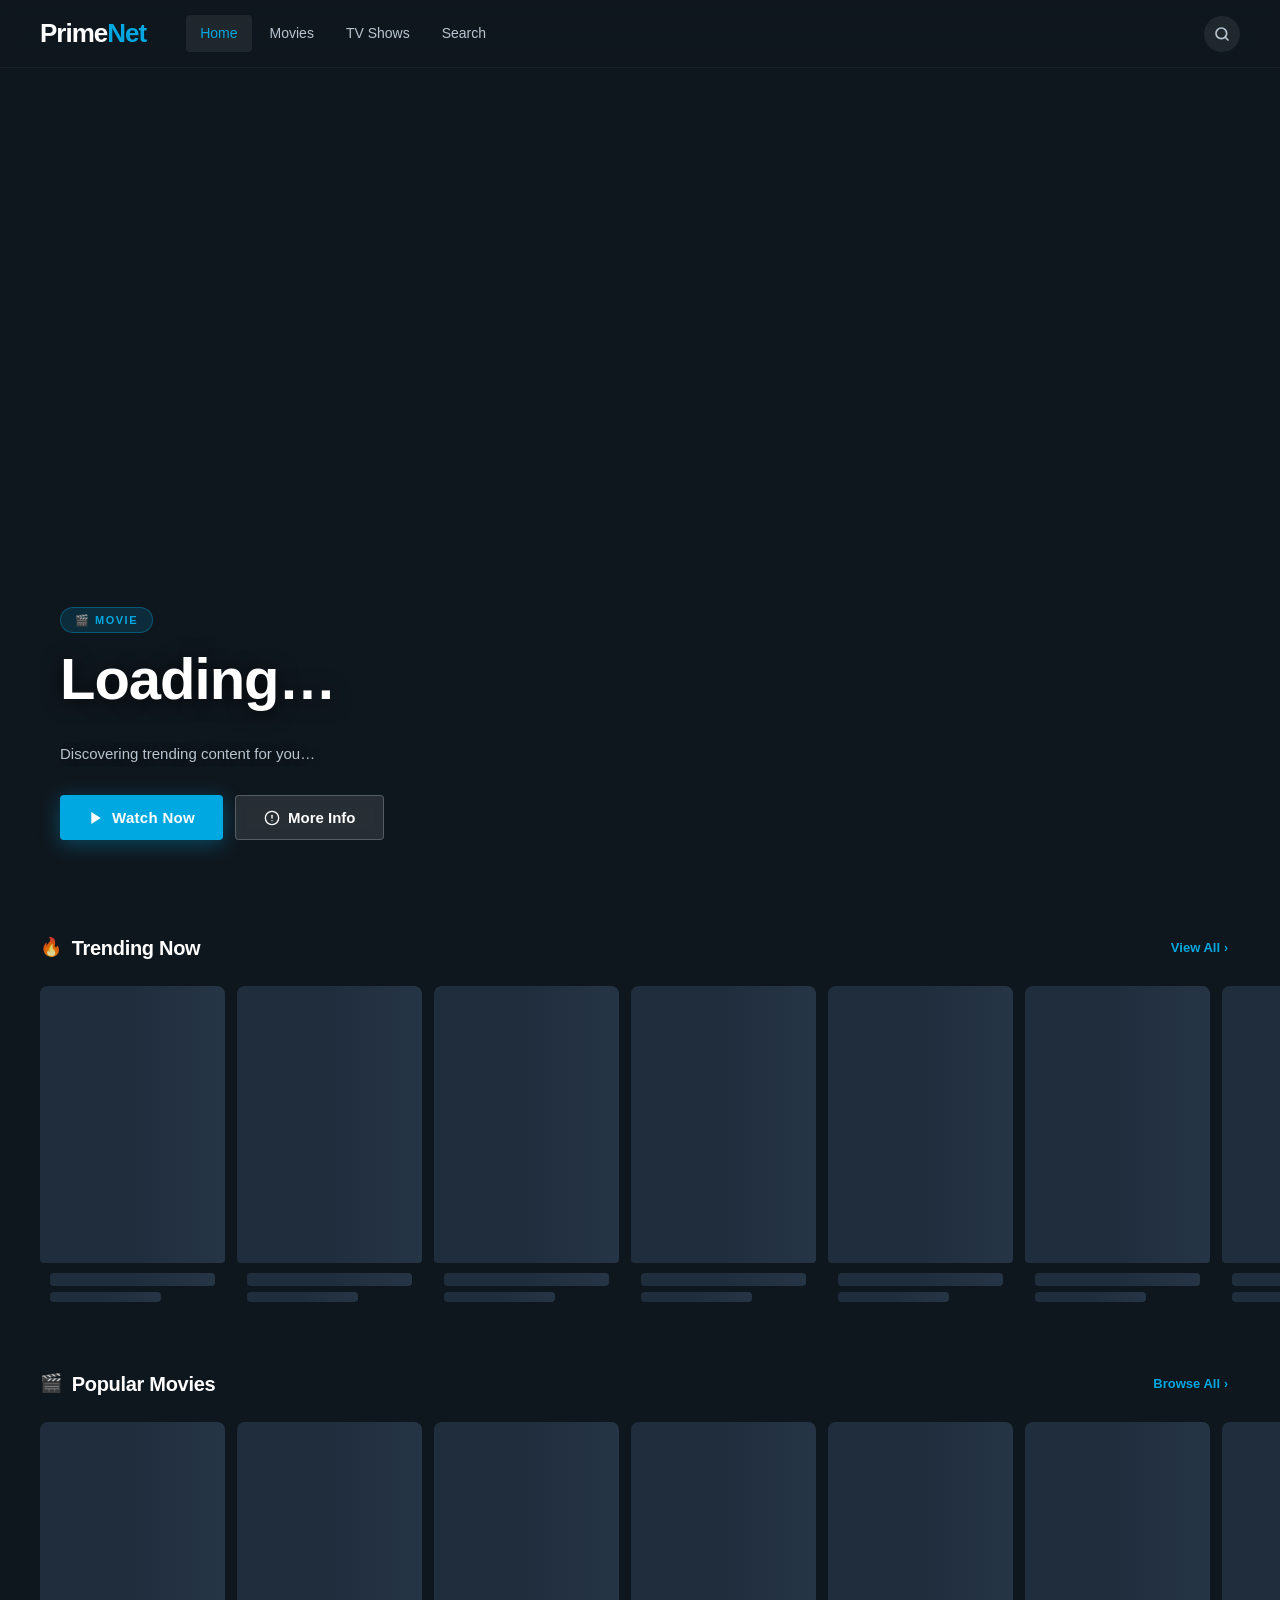
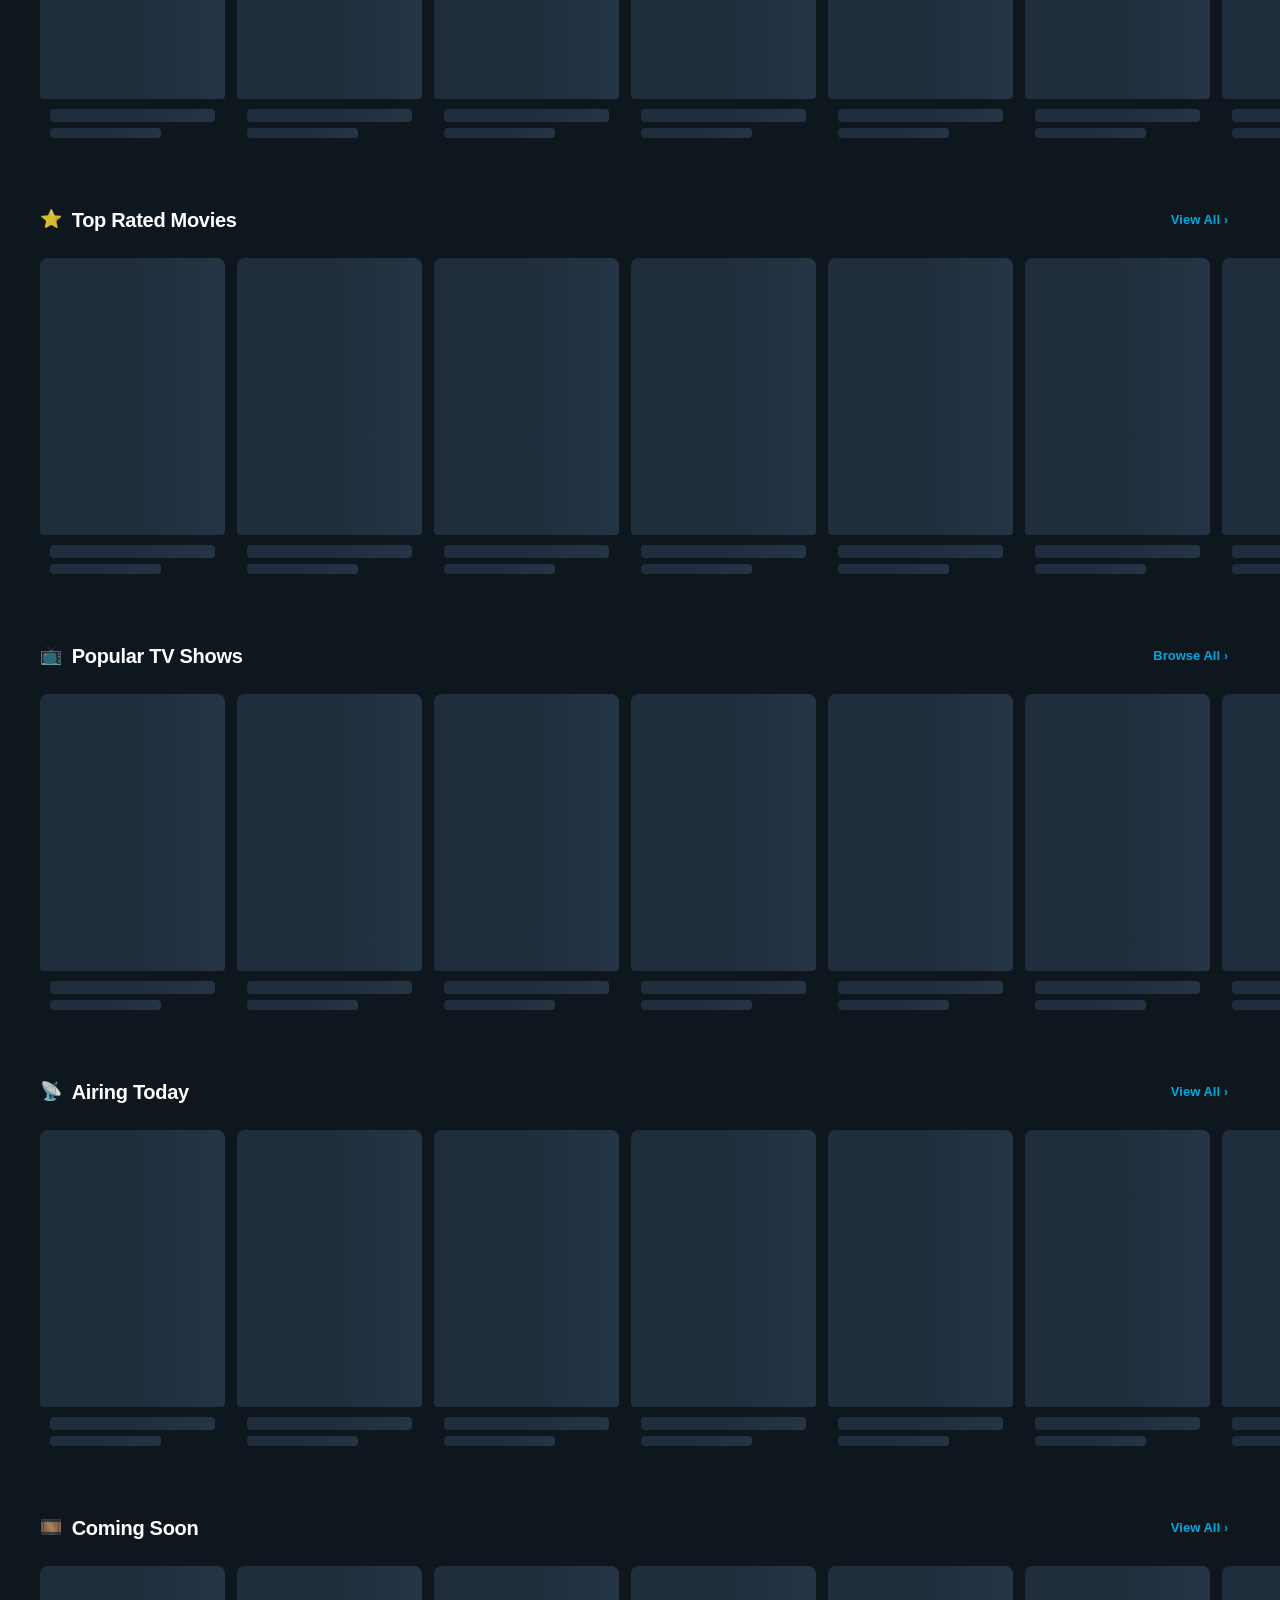
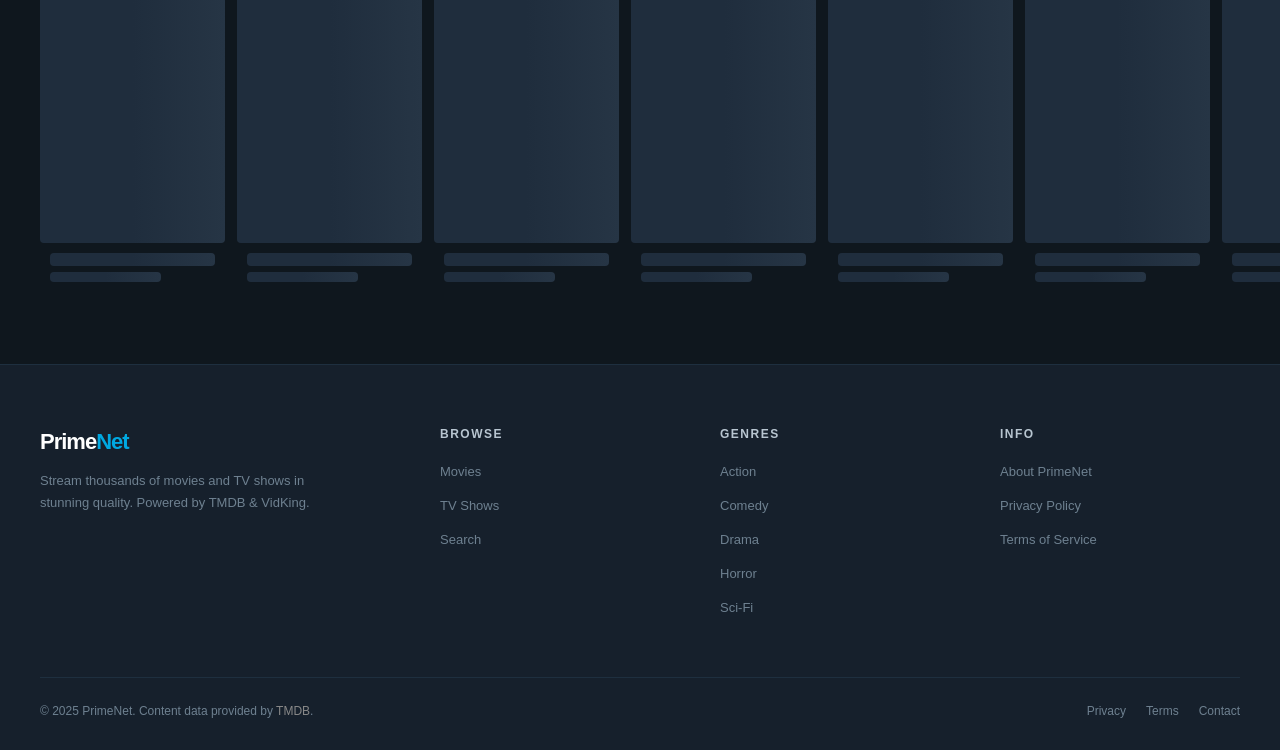
==== commit d7f541a5: "feat: cinematic modal redesign, PWA install support, and design polish Co-authored-by: FlamesIsCool " ====
--- a/index.html
+++ b/index.html
@@ -6,6 +6,12 @@
   <meta name="description" content="PrimeNet — Stream thousands of movies and TV shows. Free, fast, and always updated.">
   <title>PrimeNet — Stream Movies & TV Shows</title>
   <link rel="icon" type="image/svg+xml" href="data:image/svg+xml,<svg xmlns='http://www.w3.org/2000/svg' viewBox='0 0 100 100'><text y='.9em' font-size='90'>🎬</text></svg>">
+  <link rel="manifest" href="manifest.json">
+  <meta name="theme-color" content="#0F171E">
+  <meta name="mobile-web-app-capable" content="yes">
+  <meta name="apple-mobile-web-app-capable" content="yes">
+  <meta name="apple-mobile-web-app-status-bar-style" content="black-translucent">
+  <meta name="apple-mobile-web-app-title" content="PrimeNet">
   <link rel="stylesheet" href="css/style.css">
 </head>
 <body>
@@ -22,6 +28,10 @@
       <a href="search.html" class="nav-link">Search</a>
     </div>
     <div class="navbar-right">
+      <button class="pwa-install-btn" id="pwaInstallBtn" aria-label="Install App" title="Install PrimeNet App" style="display:none">
+        <svg width="15" height="15" viewBox="0 0 24 24" fill="none" stroke="currentColor" stroke-width="2.5" stroke-linecap="round" stroke-linejoin="round"><path d="M21 15v4a2 2 0 0 1-2 2H5a2 2 0 0 1-2-2v-4"/><polyline points="7 10 12 15 17 10"/><line x1="12" y1="15" x2="12" y2="3"/></svg>
+        Install App
+      </button>
       <div class="search-container">
         <button class="search-toggle" id="searchToggle" aria-label="Search">
           <svg width="16" height="16" viewBox="0 0 24 24" fill="none" stroke="currentColor" stroke-width="2.5" stroke-linecap="round" stroke-linejoin="round"><circle cx="11" cy="11" r="8"/><line x1="21" y1="21" x2="16.65" y2="16.65"/></svg>
@@ -222,23 +232,42 @@
   </footer>
 
   <!-- ===== MODAL ===== -->
-  <div class="modal-overlay" id="modalOverlay" role="dialog" aria-modal="true">
+  <div class="modal-overlay" id="modalOverlay" role="dialog" aria-modal="true" aria-labelledby="modalTitle">
     <div class="modal">
-      <button class="modal-close" id="modalClose" aria-label="Close">✕</button>
-      <div class="modal-backdrop">
-        <img id="modalBackdropImg" src="" alt="">
-      </div>
-      <div class="modal-content">
-        <h2 class="modal-title" id="modalTitle"></h2>
-        <div class="modal-meta" id="modalMeta"></div>
-        <p class="modal-overview" id="modalOverview"></p>
-        <div class="modal-actions">
-          <button class="btn-primary" id="modalWatchBtn">
-            <svg width="16" height="16" viewBox="0 0 24 24" fill="currentColor"><polygon points="5 3 19 12 5 21 5 3"/></svg>
-            Watch Now
-          </button>
-        </div>
-        <div class="modal-info-grid" id="modalInfoGrid"></div>
+      <button class="modal-close" id="modalClose" aria-label="Close">
+        <svg width="18" height="18" viewBox="0 0 24 24" fill="none" stroke="currentColor" stroke-width="2.5" stroke-linecap="round" stroke-linejoin="round"><line x1="18" y1="6" x2="6" y2="18"/><line x1="6" y1="6" x2="18" y2="18"/></svg>
+      </button>
+
+      <!-- Hero backdrop -->
+      <div class="modal-hero" id="modalHero">
+        <img class="modal-hero-img" id="modalBackdropImg" src="" alt="">
+        <div class="modal-hero-overlay"></div>
+        <div class="modal-hero-content">
+          <div class="modal-badge" id="modalBadge"></div>
+          <h2 class="modal-title" id="modalTitle"></h2>
+          <div class="modal-meta" id="modalMeta"></div>
+          <div class="modal-actions">
+            <button class="btn-primary modal-watch-btn" id="modalWatchBtn">
+              <svg width="18" height="18" viewBox="0 0 24 24" fill="currentColor"><polygon points="5 3 19 12 5 21 5 3"/></svg>
+              Watch Now
+            </button>
+            <button class="btn-secondary modal-trailer-btn hidden" id="modalTrailerBtn">
+              <svg width="16" height="16" viewBox="0 0 24 24" fill="none" stroke="currentColor" stroke-width="2" stroke-linecap="round" stroke-linejoin="round"><polygon points="23 7 16 12 23 17 23 7"/><rect x="1" y="5" width="15" height="14" rx="2" ry="2"/></svg>
+              Trailer
+            </button>
+          </div>
+        </div>
+      </div>
+
+      <!-- Body -->
+      <div class="modal-body">
+        <div class="modal-body-left">
+          <img class="modal-poster" id="modalPosterImg" src="" alt="">
+        </div>
+        <div class="modal-body-right">
+          <p class="modal-overview" id="modalOverview"></p>
+          <div class="modal-info-grid" id="modalInfoGrid"></div>
+        </div>
       </div>
     </div>
   </div>
@@ -252,5 +281,6 @@
   <script src="js/api.js"></script>
   <script src="js/ui.js"></script>
   <script src="js/home.js"></script>
+  <script src="js/pwa.js"></script>
 </body>
 </html>
--- a/css/style.css
+++ b/css/style.css
@@ -1,27 +1,29 @@
 /* ===========================
-   PrimeNet - Dark Streaming Theme
+   PrimeNet - Prime Video Inspired Theme
    =========================== */
 
 :root {
-  --bg-primary: #0a0a0a;
-  --bg-secondary: #111111;
-  --bg-card: #1a1a1a;
-  --bg-card-hover: #222222;
+  --bg-primary: #0F171E;
+  --bg-secondary: #16202C;
+  --bg-card: #1F2D3D;
+  --bg-card-hover: #263545;
   --bg-overlay: rgba(0, 0, 0, 0.85);
   --text-primary: #ffffff;
-  --text-secondary: #b3b3b3;
-  --text-muted: #666666;
-  --accent: #ffffff;
-  --accent-hover: #cccccc;
-  --border: #2a2a2a;
-  --border-light: #333333;
-  --gradient-dark: linear-gradient(180deg, transparent 0%, rgba(0,0,0,0.7) 50%, #0a0a0a 100%);
-  --gradient-side: linear-gradient(90deg, #0a0a0a 0%, transparent 40%);
+  --text-secondary: #b8c5d0;
+  --text-muted: #6e8090;
+  --accent: #00A8E1;
+  --accent-hover: #0094c8;
+  --accent-glow: rgba(0, 168, 225, 0.25);
+  --border: #1e2f3f;
+  --border-light: #2a3d52;
+  --gradient-dark: linear-gradient(180deg, transparent 0%, rgba(15,23,30,0.75) 50%, #0F171E 100%);
+  --gradient-side: linear-gradient(90deg, #0F171E 0%, transparent 45%);
   --radius-sm: 4px;
   --radius-md: 8px;
   --radius-lg: 12px;
   --shadow: 0 4px 24px rgba(0, 0, 0, 0.6);
-  --shadow-lg: 0 8px 40px rgba(0, 0, 0, 0.8);
+  --shadow-lg: 0 8px 40px rgba(0, 0, 0, 0.85);
+  --shadow-accent: 0 6px 24px rgba(0, 168, 225, 0.35);
   --transition: all 0.25s ease;
 }
 
@@ -104,15 +106,16 @@
   align-items: center;
   padding: 0 40px;
   height: 68px;
-  background: linear-gradient(180deg, rgba(0,0,0,0.95) 0%, rgba(0,0,0,0.6) 100%);
-  border-bottom: 1px solid rgba(255,255,255,0.05);
-  backdrop-filter: blur(8px);
+  background: linear-gradient(180deg, rgba(15,23,30,0.97) 0%, rgba(15,23,30,0.55) 100%);
+  border-bottom: 1px solid rgba(255,255,255,0.04);
+  backdrop-filter: blur(10px);
   transition: var(--transition);
 }
 
 .navbar.scrolled {
-  background: rgba(5, 5, 5, 0.98);
+  background: rgba(15, 23, 30, 0.99);
   border-bottom-color: var(--border);
+  box-shadow: 0 2px 20px rgba(0,0,0,0.5);
 }
 
 .navbar-brand {
@@ -132,8 +135,8 @@
 }
 
 .navbar-logo span {
-  color: var(--text-secondary);
-  font-weight: 300;
+  color: var(--accent);
+  font-weight: 900;
 }
 
 .navbar-nav {
@@ -160,7 +163,7 @@
 }
 
 .nav-link.active {
-  color: var(--text-primary);
+  color: var(--accent);
 }
 
 .navbar-right {
@@ -168,6 +171,29 @@
   align-items: center;
   gap: 12px;
   margin-left: auto;
+}
+
+/* PWA Install Button */
+.pwa-install-btn {
+  display: inline-flex;
+  align-items: center;
+  gap: 7px;
+  padding: 7px 16px;
+  background: rgba(0, 168, 225, 0.12);
+  border: 1px solid rgba(0, 168, 225, 0.4);
+  border-radius: 20px;
+  color: var(--accent);
+  font-size: 13px;
+  font-weight: 600;
+  transition: var(--transition);
+  white-space: nowrap;
+  cursor: pointer;
+}
+
+.pwa-install-btn:hover {
+  background: rgba(0, 168, 225, 0.22);
+  border-color: var(--accent);
+  transform: translateY(-1px);
 }
 
 .search-container {
@@ -190,8 +216,8 @@
 }
 
 .search-toggle:hover {
-  background: rgba(255,255,255,0.15);
-  color: var(--text-primary);
+  background: rgba(0, 168, 225, 0.15);
+  color: var(--accent);
 }
 
 .search-box {
@@ -201,7 +227,7 @@
   transform: translateY(-50%);
   display: flex;
   align-items: center;
-  background: rgba(20,20,20,0.98);
+  background: rgba(15,23,30,0.98);
   border: 1px solid var(--border-light);
   border-radius: var(--radius-sm);
   overflow: hidden;
@@ -215,6 +241,7 @@
   width: 280px;
   opacity: 1;
   pointer-events: all;
+  border-color: var(--accent);
 }
 
 .search-input {
@@ -308,15 +335,15 @@
   display: inline-flex;
   align-items: center;
   gap: 6px;
-  background: rgba(255,255,255,0.1);
-  border: 1px solid rgba(255,255,255,0.2);
+  background: rgba(0, 168, 225, 0.15);
+  border: 1px solid rgba(0, 168, 225, 0.35);
   border-radius: 20px;
   padding: 4px 14px;
   font-size: 11px;
   font-weight: 700;
   letter-spacing: 1.5px;
   text-transform: uppercase;
-  color: var(--text-secondary);
+  color: var(--accent);
   margin-bottom: 16px;
 }
 
@@ -383,19 +410,24 @@
   align-items: center;
   gap: 8px;
   padding: 13px 28px;
-  background: var(--text-primary);
-  color: var(--bg-primary);
+  background: var(--accent);
+  color: #fff;
   font-size: 15px;
   font-weight: 700;
   border-radius: var(--radius-sm);
   transition: var(--transition);
   letter-spacing: 0.3px;
+  box-shadow: 0 4px 20px rgba(0, 168, 225, 0.35);
 }
 
 .btn-primary:hover {
   background: var(--accent-hover);
-  transform: translateY(-1px);
-  box-shadow: 0 6px 20px rgba(255,255,255,0.2);
+  transform: translateY(-2px);
+  box-shadow: 0 8px 28px rgba(0, 168, 225, 0.55);
+}
+
+.btn-primary:active {
+  transform: translateY(0);
 }
 
 .btn-secondary {
@@ -403,19 +435,24 @@
   align-items: center;
   gap: 8px;
   padding: 13px 28px;
-  background: rgba(255,255,255,0.12);
-  border: 1px solid rgba(255,255,255,0.2);
+  background: rgba(255,255,255,0.1);
+  border: 1px solid rgba(255,255,255,0.22);
   color: var(--text-primary);
   font-size: 15px;
   font-weight: 600;
   border-radius: var(--radius-sm);
   transition: var(--transition);
-  backdrop-filter: blur(4px);
+  backdrop-filter: blur(6px);
 }
 
 .btn-secondary:hover {
   background: rgba(255,255,255,0.2);
-  transform: translateY(-1px);
+  border-color: rgba(255,255,255,0.4);
+  transform: translateY(-2px);
+}
+
+.btn-secondary:active {
+  transform: translateY(0);
 }
 
 /* Hero scroll indicators */
@@ -439,7 +476,7 @@
 }
 
 .hero-dot.active {
-  background: var(--text-primary);
+  background: var(--accent);
   width: 24px;
   border-radius: 3px;
 }
@@ -479,13 +516,13 @@
 
 .section-title .title-icon {
   font-size: 18px;
-  opacity: 0.7;
+  opacity: 0.85;
 }
 
 .section-link {
   font-size: 13px;
-  color: var(--text-secondary);
-  font-weight: 500;
+  color: var(--accent);
+  font-weight: 600;
   display: flex;
   align-items: center;
   gap: 4px;
@@ -496,7 +533,7 @@
 
 .section-link:hover {
   color: var(--text-primary);
-  background: rgba(255,255,255,0.06);
+  background: rgba(0, 168, 225, 0.1);
 }
 
 .section-link .arrow {
@@ -550,12 +587,12 @@
 
 .carousel-nav.prev {
   left: 0;
-  background: linear-gradient(90deg, rgba(10,10,10,0.95) 0%, transparent 100%);
+  background: linear-gradient(90deg, rgba(15,23,30,0.95) 0%, transparent 100%);
 }
 
 .carousel-nav.next {
   right: 0;
-  background: linear-gradient(270deg, rgba(10,10,10,0.95) 0%, transparent 100%);
+  background: linear-gradient(270deg, rgba(15,23,30,0.95) 0%, transparent 100%);
 }
 
 .carousel-nav-btn {
@@ -563,7 +600,7 @@
   height: 40px;
   border-radius: 50%;
   background: rgba(255,255,255,0.1);
-  border: 1px solid rgba(255,255,255,0.2);
+  border: 1px solid rgba(255,255,255,0.15);
   color: var(--text-primary);
   font-size: 18px;
   display: flex;
@@ -571,11 +608,14 @@
   justify-content: center;
   transition: var(--transition);
   cursor: pointer;
+  backdrop-filter: blur(4px);
 }
 
 .carousel-nav-btn:hover {
-  background: rgba(255,255,255,0.2);
+  background: var(--accent);
+  border-color: var(--accent);
   transform: scale(1.1);
+  box-shadow: 0 4px 16px rgba(0, 168, 225, 0.4);
 }
 
 /* ===========================
@@ -588,15 +628,17 @@
   border-radius: var(--radius-md);
   overflow: hidden;
   background: var(--bg-card);
-  transition: var(--transition);
+  transition: transform 0.3s cubic-bezier(0.34, 1.56, 0.64, 1), box-shadow 0.3s ease;
   scroll-snap-align: start;
   position: relative;
+  border: 1px solid transparent;
 }
 
 .card:hover {
-  transform: scale(1.06) translateY(-4px);
+  transform: scale(1.08) translateY(-6px);
   z-index: 5;
-  box-shadow: var(--shadow-lg);
+  box-shadow: 0 16px 48px rgba(0,0,0,0.8), 0 0 0 1px rgba(0, 168, 225, 0.25);
+  border-color: rgba(0, 168, 225, 0.2);
 }
 
 .card-poster-wrap {
@@ -623,7 +665,7 @@
   display: flex;
   align-items: center;
   justify-content: center;
-  background: linear-gradient(135deg, #1a1a1a 0%, #0d0d0d 100%);
+  background: linear-gradient(135deg, var(--bg-card-hover) 0%, var(--bg-card) 100%);
   font-size: 48px;
   opacity: 0.3;
 }
@@ -648,8 +690,8 @@
   width: 44px;
   height: 44px;
   border-radius: 50%;
-  background: rgba(255,255,255,0.95);
-  color: #000;
+  background: var(--accent);
+  color: #fff;
   display: flex;
   align-items: center;
   justify-content: center;
@@ -657,10 +699,11 @@
   margin-bottom: 10px;
   transition: var(--transition);
   padding-left: 3px;
+  box-shadow: 0 4px 16px rgba(0, 168, 225, 0.5);
 }
 
 .card-play-btn:hover {
-  background: #fff;
+  background: var(--accent-hover);
   transform: scale(1.1);
 }
 
@@ -696,13 +739,14 @@
 }
 
 .card-badge.trending {
-  background: rgba(255,255,255,0.15);
-  color: var(--text-primary);
+  background: rgba(0, 168, 225, 0.2);
+  border-color: rgba(0, 168, 225, 0.4);
+  color: var(--accent);
 }
 
 .card-badge.new {
-  background: rgba(255,255,255,0.2);
-  border-color: rgba(255,255,255,0.3);
+  background: rgba(0, 168, 225, 0.25);
+  border-color: rgba(0, 168, 225, 0.5);
   color: #fff;
 }
 
@@ -822,7 +866,7 @@
   font-weight: 500;
   color: var(--text-secondary);
   background: var(--bg-card);
-  border: 1px solid var(--border);
+  border: 1px solid var(--border-light);
   transition: var(--transition);
   cursor: pointer;
   white-space: nowrap;
@@ -830,15 +874,16 @@
 
 .genre-chip:hover {
   color: var(--text-primary);
-  border-color: var(--border-light);
+  border-color: rgba(0, 168, 225, 0.5);
   background: var(--bg-card-hover);
 }
 
 .genre-chip.active {
-  background: var(--text-primary);
-  color: var(--bg-primary);
-  border-color: var(--text-primary);
+  background: var(--accent);
+  color: #fff;
+  border-color: var(--accent);
   font-weight: 700;
+  box-shadow: 0 2px 12px rgba(0, 168, 225, 0.3);
 }
 
 /* ===========================
@@ -851,6 +896,8 @@
 
 .browse-header {
   margin-bottom: 32px;
+  padding: 24px 0 28px;
+  border-bottom: 1px solid var(--border);
 }
 
 .browse-title {
@@ -876,7 +923,7 @@
 .select-filter {
   padding: 9px 16px;
   background: var(--bg-card);
-  border: 1px solid var(--border);
+  border: 1px solid var(--border-light);
   color: var(--text-primary);
   border-radius: var(--radius-sm);
   font-size: 14px;
@@ -885,14 +932,14 @@
   appearance: none;
   cursor: pointer;
   padding-right: 34px;
-  background-image: url("data:image/svg+xml,%3Csvg xmlns='http://www.w3.org/2000/svg' width='12' height='8' viewBox='0 0 12 8'%3E%3Cpath d='M1 1l5 5 5-5' stroke='%23666' stroke-width='1.5' fill='none' stroke-linecap='round'/%3E%3C/svg%3E");
+  background-image: url("data:image/svg+xml,%3Csvg xmlns='http://www.w3.org/2000/svg' width='12' height='8' viewBox='0 0 12 8'%3E%3Cpath d='M1 1l5 5 5-5' stroke='%23b8c5d0' stroke-width='1.5' fill='none' stroke-linecap='round'/%3E%3C/svg%3E");
   background-repeat: no-repeat;
   background-position: right 12px center;
 }
 
 .select-filter:focus,
 .select-filter:hover {
-  border-color: var(--border-light);
+  border-color: var(--accent);
   background-color: var(--bg-card-hover);
 }
 
@@ -915,9 +962,9 @@
 
 .btn-load-more {
   padding: 12px 36px;
-  background: var(--bg-card);
-  border: 1px solid var(--border-light);
-  color: var(--text-primary);
+  background: transparent;
+  border: 1px solid var(--accent);
+  color: var(--accent);
   font-size: 14px;
   font-weight: 600;
   border-radius: var(--radius-sm);
@@ -925,8 +972,9 @@
 }
 
 .btn-load-more:hover {
-  background: var(--bg-card-hover);
-  border-color: #555;
+  background: var(--accent);
+  color: #fff;
+  box-shadow: var(--shadow-accent);
 }
 
 /* ===========================
@@ -979,8 +1027,8 @@
 .spinner {
   width: 48px;
   height: 48px;
-  border: 3px solid rgba(255,255,255,0.1);
-  border-top-color: #fff;
+  border: 3px solid rgba(0, 168, 225, 0.15);
+  border-top-color: var(--accent);
   border-radius: 50%;
   animation: spin 0.8s linear infinite;
 }
@@ -1064,7 +1112,7 @@
 .season-select {
   padding: 7px 14px;
   background: var(--bg-card);
-  border: 1px solid var(--border);
+  border: 1px solid var(--border-light);
   color: var(--text-primary);
   border-radius: var(--radius-sm);
   font-size: 14px;
@@ -1072,9 +1120,15 @@
   appearance: none;
   cursor: pointer;
   padding-right: 30px;
-  background-image: url("data:image/svg+xml,%3Csvg xmlns='http://www.w3.org/2000/svg' width='12' height='8' viewBox='0 0 12 8'%3E%3Cpath d='M1 1l5 5 5-5' stroke='%23666' stroke-width='1.5' fill='none' stroke-linecap='round'/%3E%3C/svg%3E");
+  background-image: url("data:image/svg+xml,%3Csvg xmlns='http://www.w3.org/2000/svg' width='12' height='8' viewBox='0 0 12 8'%3E%3Cpath d='M1 1l5 5 5-5' stroke='%23b8c5d0' stroke-width='1.5' fill='none' stroke-linecap='round'/%3E%3C/svg%3E");
   background-repeat: no-repeat;
   background-position: right 10px center;
+  transition: var(--transition);
+}
+
+.season-select:hover,
+.season-select:focus {
+  border-color: var(--accent);
 }
 
 .episode-grid {
@@ -1104,7 +1158,8 @@
 }
 
 .episode-card.active {
-  border-color: rgba(255,255,255,0.4);
+  border-color: var(--accent);
+  box-shadow: 0 0 0 1px rgba(0, 168, 225, 0.2);
 }
 
 .episode-thumb {
@@ -1236,8 +1291,8 @@
 }
 
 .search-bar-large:focus-within {
-  border-color: rgba(255,255,255,0.5);
-  box-shadow: 0 0 0 3px rgba(255,255,255,0.07);
+  border-color: var(--accent);
+  box-shadow: 0 0 0 3px rgba(0, 168, 225, 0.15);
 }
 
 .search-bar-large .search-input-large {
@@ -1256,8 +1311,8 @@
 
 .search-bar-large .search-submit {
   padding: 14px 20px;
-  background: var(--text-primary);
-  color: var(--bg-primary);
+  background: var(--accent);
+  color: #fff;
   font-size: 18px;
   transition: var(--transition);
 }
@@ -1300,8 +1355,8 @@
 }
 
 .tab-btn.active {
-  color: var(--text-primary);
-  border-bottom-color: var(--text-primary);
+  color: var(--accent);
+  border-bottom-color: var(--accent);
 }
 
 /* ===========================
@@ -1310,7 +1365,7 @@
 .modal-overlay {
   position: fixed;
   inset: 0;
-  background: rgba(0,0,0,0.85);
+  background: rgba(0,0,0,0.88);
   z-index: 2000;
   display: flex;
   align-items: center;
@@ -1318,8 +1373,8 @@
   padding: 20px;
   opacity: 0;
   pointer-events: none;
-  transition: opacity 0.3s ease;
-  backdrop-filter: blur(6px);
+  transition: opacity 0.35s ease;
+  backdrop-filter: blur(8px);
 }
 
 .modal-overlay.open {
@@ -1328,136 +1383,220 @@
 }
 
 .modal {
-  background: var(--bg-card);
-  border: 1px solid var(--border);
-  border-radius: var(--radius-lg);
+  background: #0d1820;
+  border: 1px solid rgba(255,255,255,0.08);
+  border-radius: 16px;
   width: 100%;
-  max-width: 840px;
-  max-height: 90vh;
+  max-width: 900px;
+  max-height: 92vh;
   overflow-y: auto;
+  overflow-x: hidden;
   position: relative;
-  transform: scale(0.95) translateY(20px);
-  transition: transform 0.3s ease;
+  transform: scale(0.93) translateY(28px);
+  transition: transform 0.35s cubic-bezier(0.34, 1.56, 0.64, 1);
+  box-shadow: 0 32px 100px rgba(0,0,0,0.85), 0 0 0 1px rgba(255,255,255,0.04);
+  scrollbar-width: thin;
+  scrollbar-color: #2a3d52 transparent;
 }
 
 .modal-overlay.open .modal {
   transform: scale(1) translateY(0);
 }
 
-.modal-backdrop {
+/* Hero / backdrop section */
+.modal-hero {
+  position: relative;
   width: 100%;
-  aspect-ratio: 16/9;
-  position: relative;
+  aspect-ratio: 16/7;
   overflow: hidden;
-  border-radius: var(--radius-lg) var(--radius-lg) 0 0;
-}
-
-.modal-backdrop img {
+  border-radius: 16px 16px 0 0;
+  background: #0d1820;
+}
+
+.modal-hero-img {
   width: 100%;
   height: 100%;
   object-fit: cover;
-}
-
-.modal-backdrop::after {
-  content: '';
+  object-position: center 20%;
+  display: block;
+}
+
+.modal-hero-overlay {
   position: absolute;
   inset: 0;
-  background: linear-gradient(0deg, var(--bg-card) 0%, transparent 50%);
+  background: linear-gradient(
+    to bottom,
+    rgba(13,24,32,0.1) 0%,
+    rgba(13,24,32,0.25) 40%,
+    rgba(13,24,32,0.75) 75%,
+    #0d1820 100%
+  );
+}
+
+.modal-hero-content {
+  position: absolute;
+  bottom: 0;
+  left: 0;
+  right: 0;
+  padding: 28px 32px;
+  z-index: 2;
+}
+
+.modal-badge {
+  display: inline-block;
+  font-size: 11px;
+  font-weight: 700;
+  letter-spacing: 1px;
+  text-transform: uppercase;
+  color: var(--accent);
+  background: rgba(0, 168, 225, 0.12);
+  border: 1px solid rgba(0, 168, 225, 0.3);
+  border-radius: 4px;
+  padding: 3px 10px;
+  margin-bottom: 10px;
 }
 
 .modal-close {
   position: absolute;
   top: 16px;
   right: 16px;
-  width: 36px;
-  height: 36px;
+  width: 38px;
+  height: 38px;
   border-radius: 50%;
-  background: rgba(0,0,0,0.7);
+  background: rgba(0,0,0,0.65);
   color: #fff;
-  font-size: 18px;
   display: flex;
   align-items: center;
   justify-content: center;
-  z-index: 10;
-  transition: var(--transition);
-  border: 1px solid rgba(255,255,255,0.2);
+  z-index: 20;
+  transition: var(--transition);
+  border: 1px solid rgba(255,255,255,0.18);
+  backdrop-filter: blur(4px);
 }
 
 .modal-close:hover {
-  background: rgba(255,255,255,0.2);
-}
-
-.modal-content {
-  padding: 0 28px 28px;
-  margin-top: -40px;
-  position: relative;
-  z-index: 2;
+  background: rgba(255,255,255,0.18);
+  border-color: rgba(255,255,255,0.4);
+  transform: scale(1.1);
 }
 
 .modal-title {
-  font-size: 26px;
+  font-size: 30px;
   font-weight: 900;
   letter-spacing: -0.5px;
-  margin-bottom: 10px;
+  line-height: 1.1;
+  margin-bottom: 12px;
+  text-shadow: 0 2px 12px rgba(0,0,0,0.8);
 }
 
 .modal-meta {
   display: flex;
   align-items: center;
-  gap: 12px;
+  gap: 8px;
   font-size: 13px;
-  color: var(--text-secondary);
-  margin-bottom: 16px;
+  color: rgba(255,255,255,0.75);
+  margin-bottom: 18px;
   flex-wrap: wrap;
 }
 
+.modal-meta-sep {
+  color: rgba(255,255,255,0.35);
+  font-size: 10px;
+}
+
+.modal-genres {
+  color: var(--accent);
+  font-weight: 600;
+}
+
 .modal-rating {
   display: flex;
   align-items: center;
   gap: 4px;
-  font-weight: 700;
+  font-weight: 800;
   color: #fff;
+  font-size: 14px;
 }
 
 .modal-rating .star {
   color: #f5c518;
 }
 
+.modal-actions {
+  display: flex;
+  gap: 12px;
+  flex-wrap: wrap;
+}
+
+.modal-watch-btn {
+  font-size: 15px;
+  padding: 12px 28px;
+  gap: 8px;
+}
+
+.modal-trailer-btn {
+  font-size: 15px;
+  padding: 11px 24px;
+  gap: 8px;
+}
+
+/* Body with poster + text */
+.modal-body {
+  display: flex;
+  gap: 28px;
+  padding: 24px 32px 32px;
+}
+
+.modal-body-left {
+  flex-shrink: 0;
+  width: 130px;
+  margin-top: -70px;
+  position: relative;
+  z-index: 3;
+}
+
+.modal-poster {
+  width: 130px;
+  border-radius: 10px;
+  box-shadow: 0 8px 32px rgba(0,0,0,0.7);
+  border: 2px solid rgba(255,255,255,0.08);
+  display: block;
+}
+
+.modal-body-right {
+  flex: 1;
+  min-width: 0;
+}
+
 .modal-overview {
   font-size: 14px;
-  line-height: 1.75;
+  line-height: 1.8;
   color: var(--text-secondary);
   margin-bottom: 24px;
-}
-
-.modal-actions {
-  display: flex;
-  gap: 12px;
-  flex-wrap: wrap;
 }
 
 .modal-info-grid {
   display: grid;
   grid-template-columns: 1fr 1fr;
-  gap: 16px;
-  margin-top: 24px;
-  padding-top: 24px;
-  border-top: 1px solid var(--border);
+  gap: 14px 24px;
+  padding-top: 20px;
+  border-top: 1px solid rgba(255,255,255,0.07);
 }
 
 .modal-info-item label {
   display: block;
-  font-size: 11px;
+  font-size: 10px;
   text-transform: uppercase;
-  letter-spacing: 1px;
+  letter-spacing: 1.2px;
   color: var(--text-muted);
-  margin-bottom: 4px;
+  margin-bottom: 3px;
   font-weight: 700;
 }
 
 .modal-info-item span {
-  font-size: 14px;
-  color: var(--text-primary);
+  font-size: 13px;
+  color: var(--text-primary);
+  line-height: 1.4;
 }
 
 /* ===========================
@@ -1485,8 +1624,8 @@
 }
 
 .footer-brand .logo span {
-  color: var(--text-secondary);
-  font-weight: 300;
+  color: var(--accent);
+  font-weight: 900;
 }
 
 .footer-brand p {
@@ -1646,9 +1785,9 @@
   width: 42px;
   height: 42px;
   border-radius: 50%;
-  background: var(--bg-card);
-  border: 1px solid var(--border-light);
-  color: var(--text-primary);
+  background: var(--accent);
+  border: none;
+  color: #fff;
   font-size: 18px;
   display: flex;
   align-items: center;
@@ -1658,6 +1797,7 @@
   pointer-events: none;
   transition: var(--transition);
   cursor: pointer;
+  box-shadow: 0 4px 16px rgba(0, 168, 225, 0.4);
 }
 
 .back-to-top.visible {
@@ -1666,8 +1806,9 @@
 }
 
 .back-to-top:hover {
-  background: var(--bg-card-hover);
+  background: var(--accent-hover);
   transform: translateY(-2px);
+  box-shadow: 0 6px 20px rgba(0, 168, 225, 0.5);
 }
 
 /* ===========================
@@ -1761,6 +1902,33 @@
   .modal-info-grid {
     grid-template-columns: 1fr;
   }
+
+  .modal-body {
+    flex-direction: column;
+    gap: 16px;
+    padding: 16px 16px 24px;
+  }
+
+  .modal-body-left {
+    width: 90px;
+    margin-top: -50px;
+  }
+
+  .modal-poster {
+    width: 90px;
+  }
+
+  .modal-hero-content {
+    padding: 16px 16px;
+  }
+
+  .modal-title {
+    font-size: 22px;
+  }
+
+  .pwa-install-btn span {
+    display: none;
+  }
   
   .player-title-row {
     flex-direction: column;
@@ -1789,4 +1957,14 @@
     width: 100%;
     justify-content: center;
   }
-}
+
+  .modal-actions {
+    flex-direction: column;
+  }
+
+  .modal-watch-btn,
+  .modal-trailer-btn {
+    width: 100%;
+    justify-content: center;
+  }
+}
